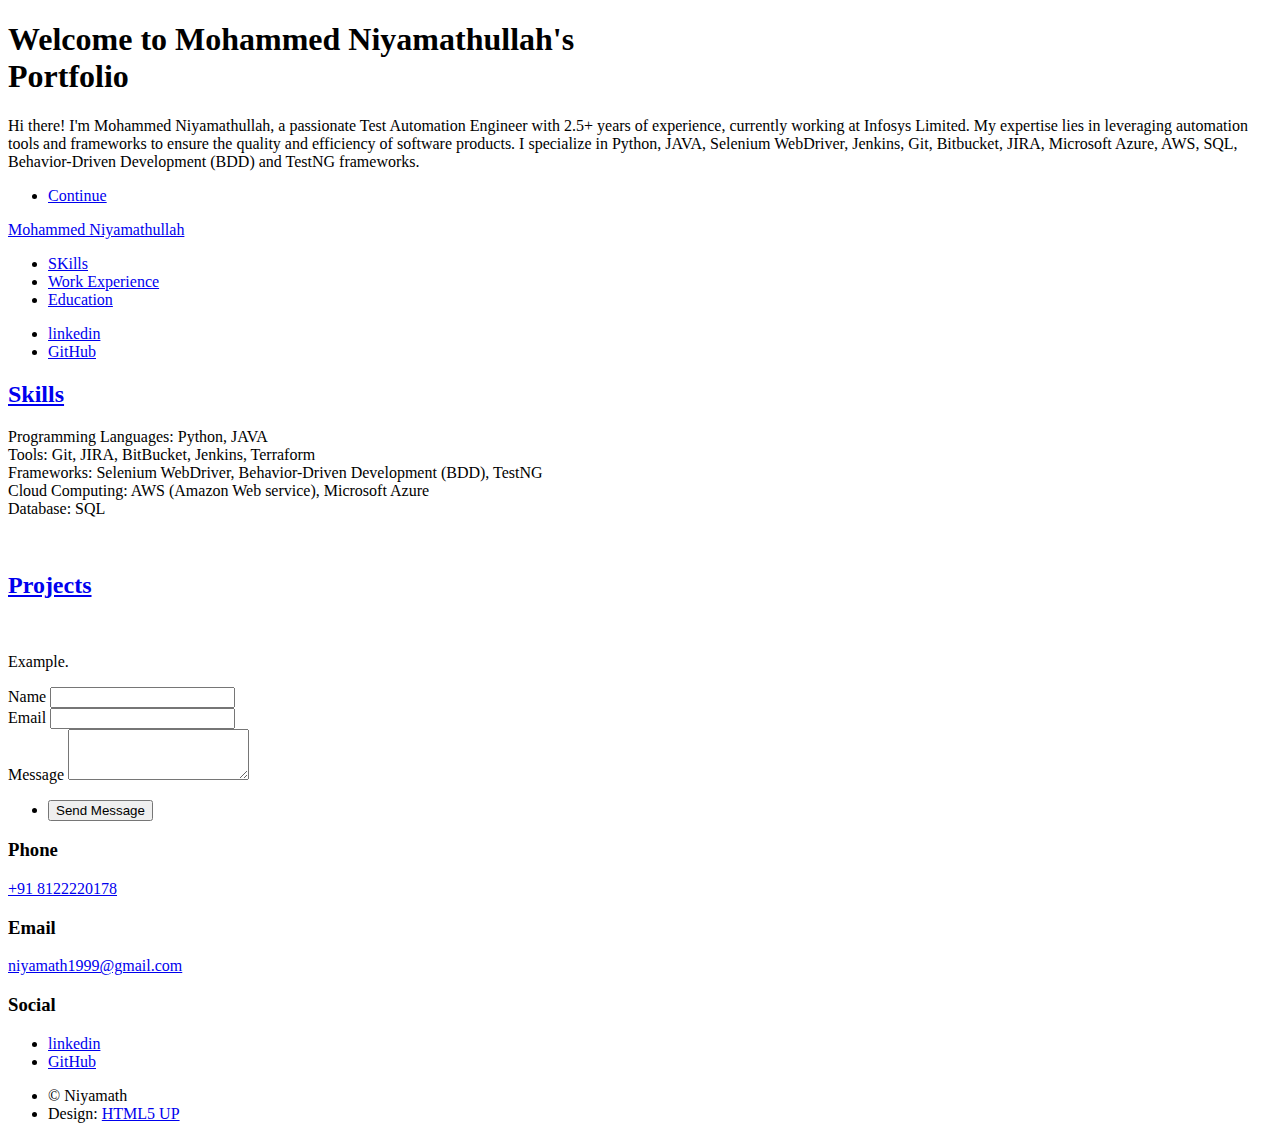
==== index.html @ 997714ae "Add files via upload" ====
<!DOCTYPE HTML>
<!--
	Massively by HTML5 UP
	html5up.net | @ajlkn
	Free for personal and commercial use under the CCA 3.0 license (html5up.net/license)
-->
<html>
	<head>
		<title>Mohammed Niyamathullah PortfolioP</title>
		<meta charset="utf-8" />
		<meta name="viewport" content="width=device-width, initial-scale=1, user-scalable=no" />
		<link rel="stylesheet" href="assets/css/main.css" />
		<noscript><link rel="stylesheet" href="assets/css/noscript.css" /></noscript>
	</head>
	<body class="is-preload">

		<!-- Wrapper -->
			<div id="wrapper" class="fade-in">

				<!-- Intro -->
					<div id="intro">
						<h1>Welcome to Mohammed Niyamathullah's<br />
						Portfolio</h1>
						<p>Hi there! I'm Mohammed Niyamathullah, a passionate Test Automation Engineer with 2.5+ years of experience, currently working at Infosys Limited. My expertise lies in leveraging automation tools and frameworks to ensure the quality and efficiency of software products. I specialize in Python, JAVA, Selenium WebDriver, Jenkins, Git, Bitbucket, JIRA, Microsoft Azure, AWS, SQL, Behavior-Driven Development (BDD) and TestNG frameworks.</p>
						<ul class="actions">
							<li><a href="#header" class="button icon solid solo fa-arrow-down scrolly">Continue</a></li>
						</ul>
					</div>

				<!-- Header -->
					<header id="header">
						<a href="index.html" class="logo">Mohammed Niyamathullah</a>
					</header>

				<!-- Nav -->
					<nav id="nav">
						<ul class="links">
							<li class="active"><a href="index.html">SKills</a></li>
							<li><a href="generic.html">Work Experience</a></li>
							<li><a href="elements.html">Education</a></li>
						</ul>
						<ul class="icons alt">
							<li><a href="https://www.linkedin.com/in/mohammedniyamath/" class="icon brands alt fab fa-linkedin"><span class="label">linkedin</span></a></li>
							<li><a href="https://github.com/Niyamath07" class="icon brands alt fa-github"><span class="label">GitHub</span></a></li>
						</ul>
					</nav>

				<!-- Main -->
					<div id="main">

						<!-- Featured Post -->
							<article class="post featured">
								<header class="major">
									<span class="date"></span>
									<h2><a href="#">Skills<br />
									</a></h2>
									<p>Programming Languages: Python, JAVA<br />
										Tools: Git, JIRA, BitBucket, Jenkins, Terraform<br />
										Frameworks:  Selenium WebDriver, Behavior-Driven Development (BDD), TestNG<br />
										Cloud Computing: AWS (Amazon Web service), Microsoft Azure<br />
										Database: SQL<br />
										
									</p>

								</header>
								<a href="#" class="image main"><img src="images/Skills.jpeg" alt="" /></a>
								
							</article>

						<!-- Posts -->
							<article class="posts">
								<article>
									<header>
										<h2><a href="#">Projects<br />
										</a></h2>
									</header>
									<a href="#" class="image fit"><img src="images/pic02.jpg" alt="" /></a>
									<p>Example.</p>
									
								</article>
								
									
								
							

							

					
					</div>

				<!-- Footer -->
					<footer id="footer">
						<section>
							<form method="post" action="https://formspree.io/f/xnnadpwe">
								<div class="fields">
									<div class="field">
										<label for="name">Name</label>
										<input type="text" name="name" id="name" required />
									</div>
									<div class="field">
										<label for="email">Email</label>
										<input type="email" name="email" id="email" required />
									</div>
									<div class="field">
										<label for="message">Message</label>
										<textarea name="message" id="message" rows="3" required></textarea>
									</div>
								</div>
								<ul class="actions">
									<li><input type="submit" value="Send Message" /></li>
								</ul>
							</form>
							
						</section>
						<section class="split contact">
							
							<section>
								<h3>Phone</h3>
								<p><a href="tel:+918122220178" class="phone-number">+91 8122220178</a></p>
							</section>
							<section>
								<h3>Email</h3>
								<p><a href="mailto:niyamath1999@gmail.com" class="email-link">niyamath1999@gmail.com</a></p>
							</section>
							<section>
								<h3>Social</h3>
								<ul class="icons alt">
									<li><a href="https://www.linkedin.com/in/mohammedniyamath/" class="icon brands alt fab fa-linkedin"><span class="label">linkedin</span></a></li>
									<li><a href="https://github.com/Niyamath07" class="icon brands alt fa-github"><span class="label">GitHub</span></a></li>
								</ul>
							</section>
						</section>
					</footer>

				<!-- Copyright -->
					<div id="copyright">
						<ul><li>&copy; Niyamath</li><li>Design: <a href="https://html5up.net">HTML5 UP</a></li></ul>
					</div>

			</div>

		<!-- Scripts -->
			<script src="assets/js/jquery.min.js"></script>
			<script src="assets/js/jquery.scrollex.min.js"></script>
			<script src="assets/js/jquery.scrolly.min.js"></script>
			<script src="assets/js/browser.min.js"></script>
			<script src="assets/js/breakpoints.min.js"></script>
			<script src="assets/js/util.js"></script>
			<script src="assets/js/main.js"></script>

	</body>
</html>
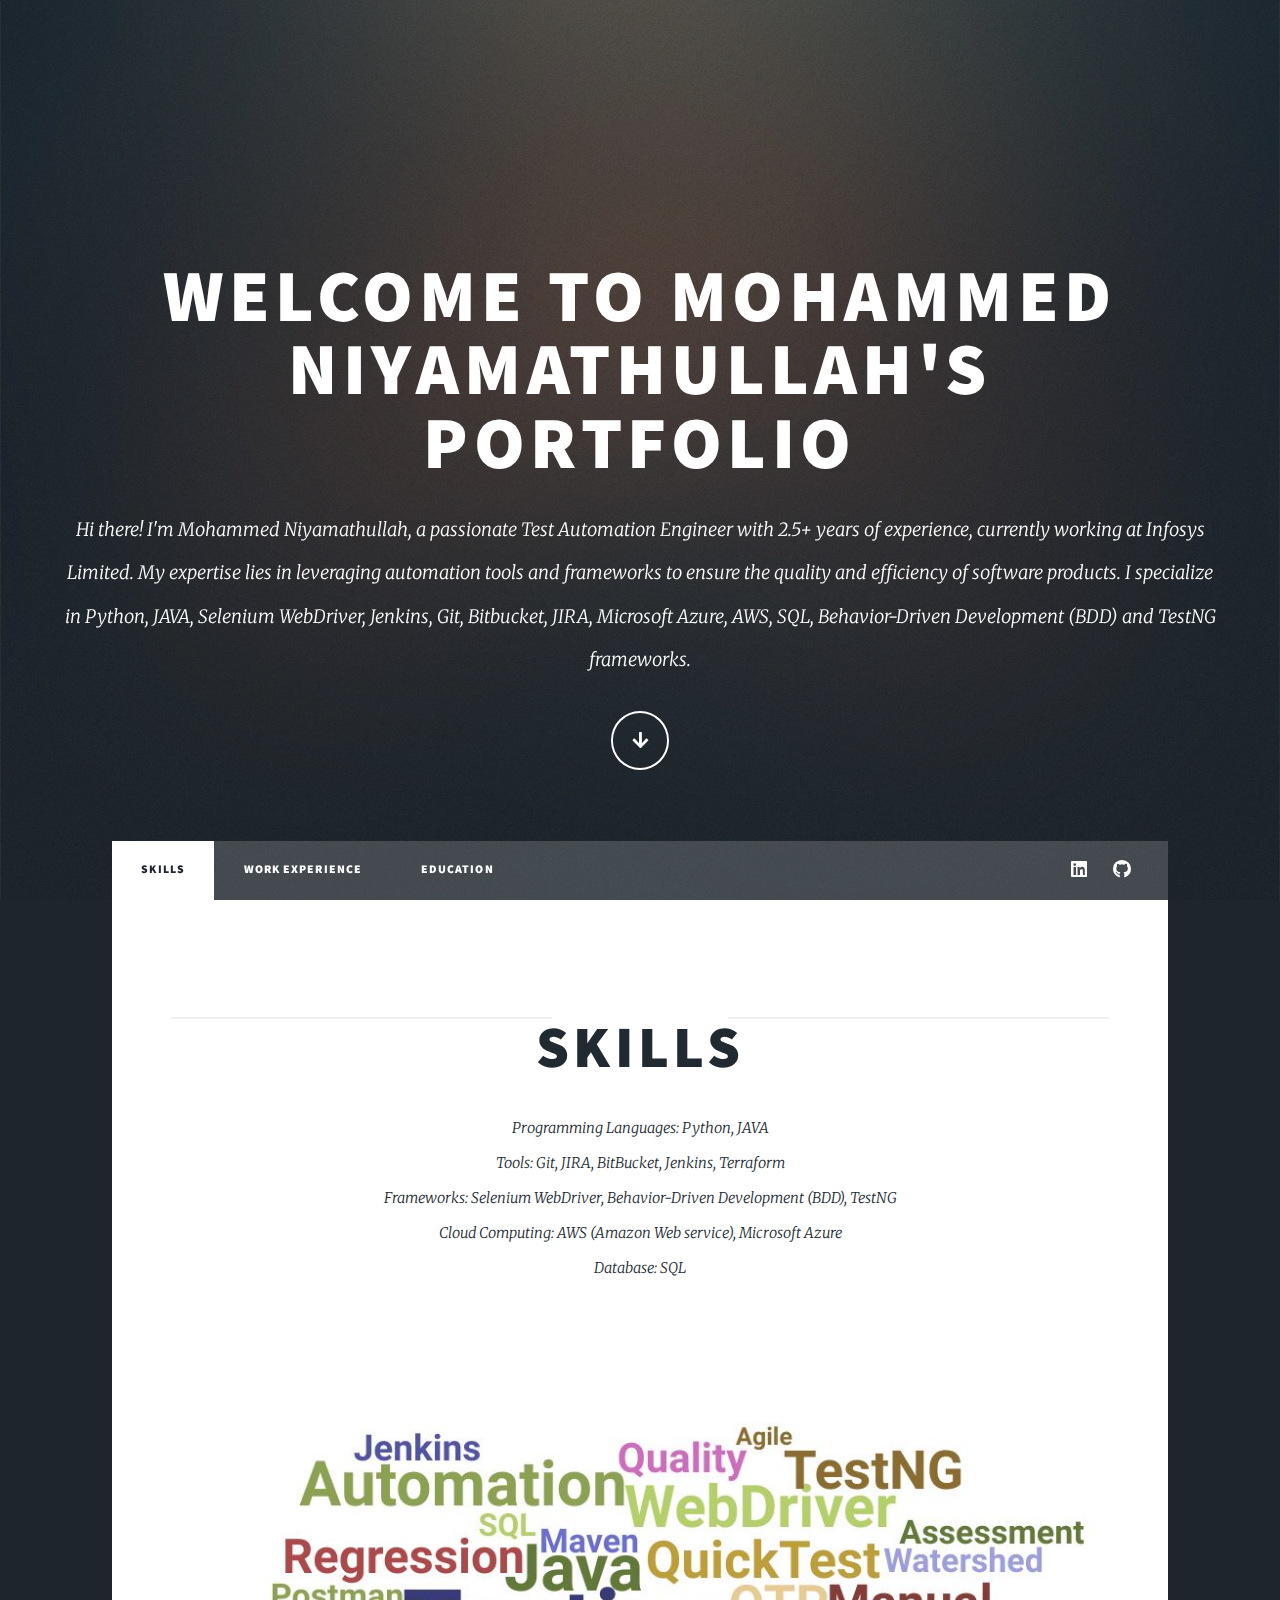
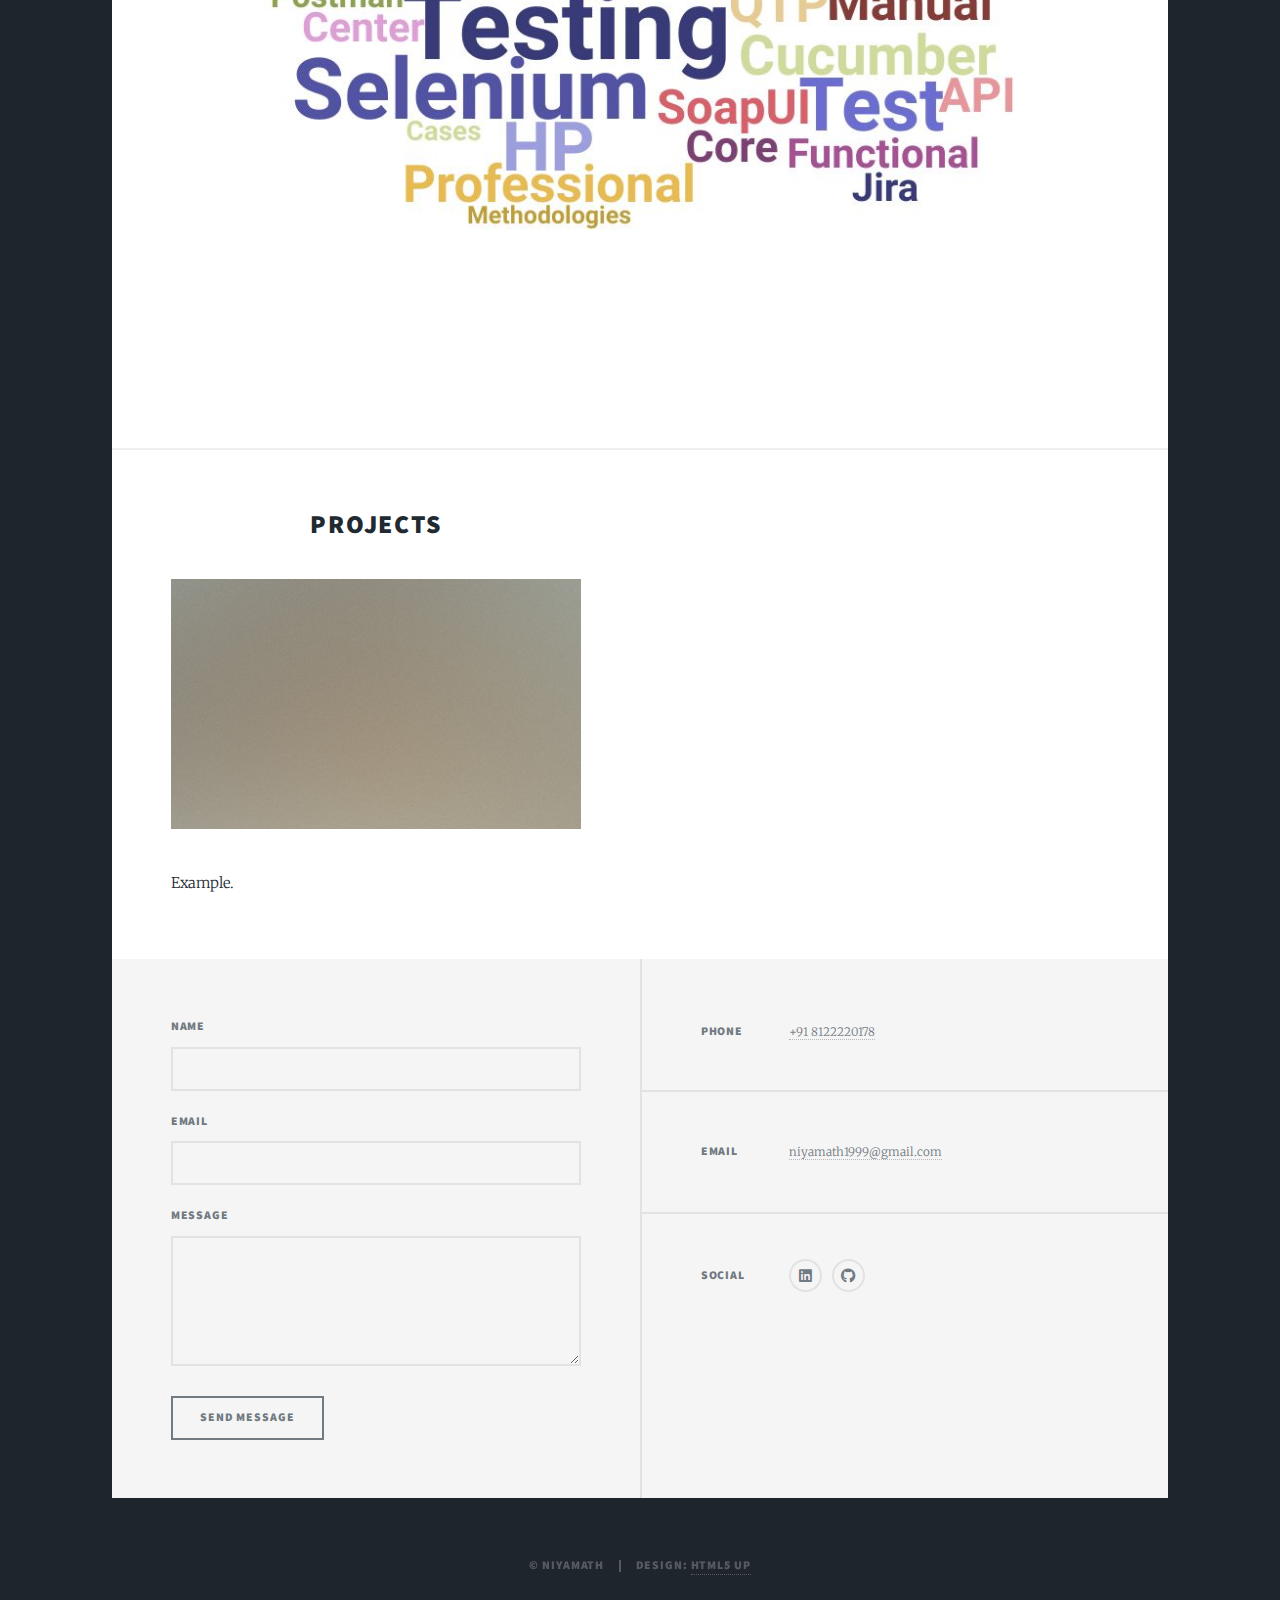
==== commit fd2af150: "Initial commit" ====
--- a/index.html
+++ b/index.html
@@ -1,152 +1,152 @@
-<!DOCTYPE HTML>
-<!--
-	Massively by HTML5 UP
-	html5up.net | @ajlkn
-	Free for personal and commercial use under the CCA 3.0 license (html5up.net/license)
--->
-<html>
-	<head>
-		<title>Mohammed Niyamathullah PortfolioP</title>
-		<meta charset="utf-8" />
-		<meta name="viewport" content="width=device-width, initial-scale=1, user-scalable=no" />
-		<link rel="stylesheet" href="assets/css/main.css" />
-		<noscript><link rel="stylesheet" href="assets/css/noscript.css" /></noscript>
-	</head>
-	<body class="is-preload">
-
-		<!-- Wrapper -->
-			<div id="wrapper" class="fade-in">
-
-				<!-- Intro -->
-					<div id="intro">
-						<h1>Welcome to Mohammed Niyamathullah's<br />
-						Portfolio</h1>
-						<p>Hi there! I'm Mohammed Niyamathullah, a passionate Test Automation Engineer with 2.5+ years of experience, currently working at Infosys Limited. My expertise lies in leveraging automation tools and frameworks to ensure the quality and efficiency of software products. I specialize in Python, JAVA, Selenium WebDriver, Jenkins, Git, Bitbucket, JIRA, Microsoft Azure, AWS, SQL, Behavior-Driven Development (BDD) and TestNG frameworks.</p>
-						<ul class="actions">
-							<li><a href="#header" class="button icon solid solo fa-arrow-down scrolly">Continue</a></li>
-						</ul>
-					</div>
-
-				<!-- Header -->
-					<header id="header">
-						<a href="index.html" class="logo">Mohammed Niyamathullah</a>
-					</header>
-
-				<!-- Nav -->
-					<nav id="nav">
-						<ul class="links">
-							<li class="active"><a href="index.html">SKills</a></li>
-							<li><a href="generic.html">Work Experience</a></li>
-							<li><a href="elements.html">Education</a></li>
-						</ul>
-						<ul class="icons alt">
-							<li><a href="https://www.linkedin.com/in/mohammedniyamath/" class="icon brands alt fab fa-linkedin"><span class="label">linkedin</span></a></li>
-							<li><a href="https://github.com/Niyamath07" class="icon brands alt fa-github"><span class="label">GitHub</span></a></li>
-						</ul>
-					</nav>
-
-				<!-- Main -->
-					<div id="main">
-
-						<!-- Featured Post -->
-							<article class="post featured">
-								<header class="major">
-									<span class="date"></span>
-									<h2><a href="#">Skills<br />
-									</a></h2>
-									<p>Programming Languages: Python, JAVA<br />
-										Tools: Git, JIRA, BitBucket, Jenkins, Terraform<br />
-										Frameworks:  Selenium WebDriver, Behavior-Driven Development (BDD), TestNG<br />
-										Cloud Computing: AWS (Amazon Web service), Microsoft Azure<br />
-										Database: SQL<br />
-										
-									</p>
-
-								</header>
-								<a href="#" class="image main"><img src="images/Skills.jpeg" alt="" /></a>
-								
-							</article>
-
-						<!-- Posts -->
-							<article class="posts">
-								<article>
-									<header>
-										<h2><a href="#">Projects<br />
-										</a></h2>
-									</header>
-									<a href="#" class="image fit"><img src="images/pic02.jpg" alt="" /></a>
-									<p>Example.</p>
-									
-								</article>
-								
-									
-								
-							
-
-							
-
-					
-					</div>
-
-				<!-- Footer -->
-					<footer id="footer">
-						<section>
-							<form method="post" action="https://formspree.io/f/xnnadpwe">
-								<div class="fields">
-									<div class="field">
-										<label for="name">Name</label>
-										<input type="text" name="name" id="name" required />
-									</div>
-									<div class="field">
-										<label for="email">Email</label>
-										<input type="email" name="email" id="email" required />
-									</div>
-									<div class="field">
-										<label for="message">Message</label>
-										<textarea name="message" id="message" rows="3" required></textarea>
-									</div>
-								</div>
-								<ul class="actions">
-									<li><input type="submit" value="Send Message" /></li>
-								</ul>
-							</form>
-							
-						</section>
-						<section class="split contact">
-							
-							<section>
-								<h3>Phone</h3>
-								<p><a href="tel:+918122220178" class="phone-number">+91 8122220178</a></p>
-							</section>
-							<section>
-								<h3>Email</h3>
-								<p><a href="mailto:niyamath1999@gmail.com" class="email-link">niyamath1999@gmail.com</a></p>
-							</section>
-							<section>
-								<h3>Social</h3>
-								<ul class="icons alt">
-									<li><a href="https://www.linkedin.com/in/mohammedniyamath/" class="icon brands alt fab fa-linkedin"><span class="label">linkedin</span></a></li>
-									<li><a href="https://github.com/Niyamath07" class="icon brands alt fa-github"><span class="label">GitHub</span></a></li>
-								</ul>
-							</section>
-						</section>
-					</footer>
-
-				<!-- Copyright -->
-					<div id="copyright">
-						<ul><li>&copy; Niyamath</li><li>Design: <a href="https://html5up.net">HTML5 UP</a></li></ul>
-					</div>
-
-			</div>
-
-		<!-- Scripts -->
-			<script src="assets/js/jquery.min.js"></script>
-			<script src="assets/js/jquery.scrollex.min.js"></script>
-			<script src="assets/js/jquery.scrolly.min.js"></script>
-			<script src="assets/js/browser.min.js"></script>
-			<script src="assets/js/breakpoints.min.js"></script>
-			<script src="assets/js/util.js"></script>
-			<script src="assets/js/main.js"></script>
-
-	</body>
+<!DOCTYPE HTML>
+<!--
+	Massively by HTML5 UP
+	html5up.net | @ajlkn
+	Free for personal and commercial use under the CCA 3.0 license (html5up.net/license)
+-->
+<html>
+	<head>
+		<title>Mohammed Niyamathullah PortfolioP</title>
+		<meta charset="utf-8" />
+		<meta name="viewport" content="width=device-width, initial-scale=1, user-scalable=no" />
+		<link rel="stylesheet" href="assets/css/main.css" />
+		<noscript><link rel="stylesheet" href="assets/css/noscript.css" /></noscript>
+	</head>
+	<body class="is-preload">
+
+		<!-- Wrapper -->
+			<div id="wrapper" class="fade-in">
+
+				<!-- Intro -->
+					<div id="intro">
+						<h1>Welcome to Mohammed Niyamathullah's<br />
+						Portfolio</h1>
+						<p>Hi there! I'm Mohammed Niyamathullah, a passionate Test Automation Engineer with 2.5+ years of experience, currently working at Infosys Limited. My expertise lies in leveraging automation tools and frameworks to ensure the quality and efficiency of software products. I specialize in Python, JAVA, Selenium WebDriver, Jenkins, Git, Bitbucket, JIRA, Microsoft Azure, AWS, SQL, Behavior-Driven Development (BDD) and TestNG frameworks.</p>
+						<ul class="actions">
+							<li><a href="#header" class="button icon solid solo fa-arrow-down scrolly">Continue</a></li>
+						</ul>
+					</div>
+
+				<!-- Header -->
+					<header id="header">
+						<a href="index.html" class="logo">Mohammed Niyamathullah</a>
+					</header>
+
+				<!-- Nav -->
+					<nav id="nav">
+						<ul class="links">
+							<li class="active"><a href="index.html">SKills</a></li>
+							<li><a href="generic.html">Work Experience</a></li>
+							<li><a href="elements.html">Education</a></li>
+						</ul>
+						<ul class="icons alt">
+							<li><a href="https://www.linkedin.com/in/mohammedniyamath/" class="icon brands alt fab fa-linkedin"><span class="label">linkedin</span></a></li>
+							<li><a href="https://github.com/Niyamath07" class="icon brands alt fa-github"><span class="label">GitHub</span></a></li>
+						</ul>
+					</nav>
+
+				<!-- Main -->
+					<div id="main">
+
+						<!-- Featured Post -->
+							<article class="post featured">
+								<header class="major">
+									<span class="date"></span>
+									<h2><a href="#">Skills<br />
+									</a></h2>
+									<p>Programming Languages: Python, JAVA<br />
+										Tools: Git, JIRA, BitBucket, Jenkins, Terraform<br />
+										Frameworks:  Selenium WebDriver, Behavior-Driven Development (BDD), TestNG<br />
+										Cloud Computing: AWS (Amazon Web service), Microsoft Azure<br />
+										Database: SQL<br />
+										
+									</p>
+
+								</header>
+								<a href="#" class="image main"><img src="images/Skills.jpeg" alt="" /></a>
+								
+							</article>
+
+						<!-- Posts -->
+							<article class="posts">
+								<article>
+									<header>
+										<h2><a href="#">Projects<br />
+										</a></h2>
+									</header>
+									<a href="#" class="image fit"><img src="images/pic02.jpg" alt="" /></a>
+									<p>Example.</p>
+									
+								</article>
+								
+									
+								
+							
+
+							
+
+					
+					</div>
+
+				<!-- Footer -->
+					<footer id="footer">
+						<section>
+							<form method="post" action="https://formspree.io/f/xnnadpwe">
+								<div class="fields">
+									<div class="field">
+										<label for="name">Name</label>
+										<input type="text" name="name" id="name" required />
+									</div>
+									<div class="field">
+										<label for="email">Email</label>
+										<input type="email" name="email" id="email" required />
+									</div>
+									<div class="field">
+										<label for="message">Message</label>
+										<textarea name="message" id="message" rows="3" required></textarea>
+									</div>
+								</div>
+								<ul class="actions">
+									<li><input type="submit" value="Send Message" /></li>
+								</ul>
+							</form>
+							
+						</section>
+						<section class="split contact">
+							
+							<section>
+								<h3>Phone</h3>
+								<p><a href="tel:+918122220178" class="phone-number">+91 8122220178</a></p>
+							</section>
+							<section>
+								<h3>Email</h3>
+								<p><a href="mailto:niyamath1999@gmail.com" class="email-link">niyamath1999@gmail.com</a></p>
+							</section>
+							<section>
+								<h3>Social</h3>
+								<ul class="icons alt">
+									<li><a href="https://www.linkedin.com/in/mohammedniyamath/" class="icon brands alt fab fa-linkedin"><span class="label">linkedin</span></a></li>
+									<li><a href="https://github.com/Niyamath07" class="icon brands alt fa-github"><span class="label">GitHub</span></a></li>
+								</ul>
+							</section>
+						</section>
+					</footer>
+
+				<!-- Copyright -->
+					<div id="copyright">
+						<ul><li>&copy; Niyamath</li><li>Design: <a href="https://html5up.net">HTML5 UP</a></li></ul>
+					</div>
+
+			</div>
+
+		<!-- Scripts -->
+			<script src="assets/js/jquery.min.js"></script>
+			<script src="assets/js/jquery.scrollex.min.js"></script>
+			<script src="assets/js/jquery.scrolly.min.js"></script>
+			<script src="assets/js/browser.min.js"></script>
+			<script src="assets/js/breakpoints.min.js"></script>
+			<script src="assets/js/util.js"></script>
+			<script src="assets/js/main.js"></script>
+
+	</body>
 </html>--- a/assets/css/main.css
+++ b/assets/css/main.css
@@ -0,0 +1,4689 @@
+@import url(fontawesome-all.min.css);
+@import url("https://fonts.googleapis.com/css?family=Merriweather:300,700,300italic,700italic|Source+Sans+Pro:900");
+
+/*
+	Massively by HTML5 UP
+	html5up.net | @ajlkn
+	Free for personal and commercial use under the CCA 3.0 license (html5up.net/license)
+*/
+
+html, body, div, span, applet, object,
+iframe, h1, h2, h3, h4, h5, h6, p, blockquote,
+pre, a, abbr, acronym, address, big, cite,
+code, del, dfn, em, img, ins, kbd, q, s, samp,
+small, strike, strong, sub, sup, tt, var, b,
+u, i, center, dl, dt, dd, ol, ul, li, fieldset,
+form, label, legend, table, caption, tbody,
+tfoot, thead, tr, th, td, article, aside,
+canvas, details, embed, figure, figcaption,
+footer, header, hgroup, menu, nav, output, ruby,
+section, summary, time, mark, audio, video {
+	margin: 0;
+	padding: 0;
+	border: 0;
+	font-size: 100%;
+	font: inherit;
+	vertical-align: baseline;}
+
+article, aside, details, figcaption, figure,
+footer, header, hgroup, menu, nav, section {
+	display: block;}
+
+body {
+	line-height: 1;
+}
+
+ol, ul {
+	list-style: none;
+}
+
+blockquote, q {
+	quotes: none;
+}
+
+	blockquote:before, blockquote:after, q:before, q:after {
+		content: '';
+		content: none;
+	}
+
+table {
+	border-collapse: collapse;
+	border-spacing: 0;
+}
+
+body {
+	-webkit-text-size-adjust: none;
+}
+
+mark {
+	background-color: transparent;
+	color: inherit;
+}
+
+input::-moz-focus-inner {
+	border: 0;
+	padding: 0;
+}
+
+input, select, textarea {
+	-moz-appearance: none;
+	-webkit-appearance: none;
+	-ms-appearance: none;
+	appearance: none;
+}
+
+/* Basic */
+
+	@-ms-viewport {
+		width: device-width;
+	}
+
+	body {
+		-ms-overflow-style: scrollbar;
+	}
+
+	@media screen and (max-width: 480px) {
+
+		html, body {
+			min-width: 320px;
+		}
+
+	}
+
+	html {
+		box-sizing: border-box;
+	}
+
+	*, *:before, *:after {
+		box-sizing: inherit;
+	}
+
+	body {
+		background-color: #1e252d;
+	}
+
+		body.is-preload *, body.is-preload *:before, body.is-preload *:after {
+			-moz-animation: none !important;
+			-webkit-animation: none !important;
+			-ms-animation: none !important;
+			animation: none !important;
+			-moz-transition: none !important;
+			-webkit-transition: none !important;
+			-ms-transition: none !important;
+			transition: none !important;
+		}
+
+/* Type */
+
+	html {
+		font-size: 16pt;
+	}
+
+		@media screen and (max-width: 1680px) {
+
+			html {
+				font-size: 12pt;
+			}
+
+		}
+
+		@media screen and (max-width: 1280px) {
+
+			html {
+				font-size: 11pt;
+			}
+
+		}
+
+		@media screen and (max-width: 360px) {
+
+			html {
+				font-size: 10pt;
+			}
+
+		}
+
+	body {
+		color: #212931;
+	}
+
+	body, input, select, textarea {
+		font-family: "Merriweather", Georgia, serif;
+		font-weight: 300;
+		font-size: 1rem;
+		line-height: 2.375;
+	}
+
+	a {
+		-moz-transition: color 0.2s ease-in-out, background-color 0.2s ease-in-out, border-color 0.2s ease-in-out, box-shadow 0.2s ease-in-out;
+		-webkit-transition: color 0.2s ease-in-out, background-color 0.2s ease-in-out, border-color 0.2s ease-in-out, box-shadow 0.2s ease-in-out;
+		-ms-transition: color 0.2s ease-in-out, background-color 0.2s ease-in-out, border-color 0.2s ease-in-out, box-shadow 0.2s ease-in-out;
+		transition: color 0.2s ease-in-out, background-color 0.2s ease-in-out, border-color 0.2s ease-in-out, box-shadow 0.2s ease-in-out;
+		border-bottom: dotted 1px;
+		text-decoration: none;
+	}
+
+		a:hover {
+			border-bottom-color: transparent;
+		}
+
+	strong, b {
+		font-weight: 600;
+	}
+
+	em, i {
+		font-style: italic;
+	}
+
+	p {
+		text-align: justify;
+		margin: 0 0 2rem 0;
+	}
+
+	h1, h2, h3, h4, h5, h6 {
+		font-family: "Source Sans Pro", Helvetica, sans-serif;
+		font-weight: 900;
+		line-height: 1.5;
+		letter-spacing: 0.075em;
+		text-transform: uppercase;
+		margin: 0 0 1rem 0;
+	}
+
+		h1 a, h2 a, h3 a, h4 a, h5 a, h6 a {
+			border-bottom: 0;
+			color: inherit;
+			text-decoration: none;
+		}
+
+	h1 {
+		font-size: 4rem;
+		line-height: 1.1;
+		margin: 0 0 2rem 0;
+	}
+
+	h2 {
+		font-size: 1.75rem;
+		line-height: 1.3;
+		margin: 0 0 1.5rem 0;
+	}
+
+	h3 {
+		font-size: 1.25rem;
+		margin: 0 0 1.5rem 0;
+	}
+
+	h4 {
+		font-size: 1rem;
+	}
+
+	h5 {
+		font-size: 0.9rem;
+	}
+
+	h6 {
+		font-size: 0.8rem;
+	}
+
+	sub {
+		font-size: 0.8rem;
+		position: relative;
+		top: 0.5rem;
+	}
+
+	sup {
+		font-size: 0.8rem;
+		position: relative;
+		top: -0.5rem;
+	}
+
+	blockquote {
+		border-left: solid 4px;
+		font-style: italic;
+		margin: 0 0 2rem 0;
+		padding: 0.5rem 0 0.5rem 2rem;
+	}
+
+	code {
+		border: solid 2px;
+		font-family: "Courier New", monospace;
+		font-size: 0.9rem;
+		margin: 0 0.25rem;
+		padding: 0.25rem 0.65rem;
+	}
+
+	pre {
+		-webkit-overflow-scrolling: touch;
+		font-family: "Courier New", monospace;
+		font-size: 0.9rem;
+		margin: 0 0 2rem 0;
+	}
+
+		pre code {
+			display: block;
+			line-height: 1.75;
+			padding: 1rem 1.5rem;
+			overflow-x: auto;
+		}
+
+	hr {
+		border: 0;
+		border-bottom: solid 2px;
+		margin: 3rem 0;
+	}
+
+		hr.major {
+			margin: 5rem 0;
+		}
+
+	.align-left {
+		text-align: left;
+	}
+
+	.align-center {
+		text-align: center;
+	}
+
+	.align-right {
+		text-align: right;
+	}
+
+	input, select, textarea {
+		color: #212931;
+	}
+
+	a {
+		color: #212931;
+		border-bottom-color: rgba(33, 41, 49, 0.5);
+	}
+
+		a:hover {
+			border-bottom-color: transparent;
+			color: #18bfef !important;
+		}
+
+	strong, b {
+		color: #212931;
+	}
+
+	h1, h2, h3, h4, h5, h6 {
+		color: #212931;
+	}
+
+	blockquote {
+		border-left-color: #eeeeee;
+	}
+
+	code {
+		background: rgba(220, 220, 220, 0.25);
+		border-color: #eeeeee;
+	}
+
+	hr {
+		border-bottom-color: #eeeeee;
+	}
+
+/* Row */
+
+	.row {
+		display: flex;
+		flex-wrap: wrap;
+		box-sizing: border-box;
+		align-items: stretch;
+	}
+
+		.row > * {
+			box-sizing: border-box;
+		}
+
+		.row.gtr-uniform > * > :last-child {
+			margin-bottom: 0;
+		}
+
+		.row.aln-left {
+			justify-content: flex-start;
+		}
+
+		.row.aln-center {
+			justify-content: center;
+		}
+
+		.row.aln-right {
+			justify-content: flex-end;
+		}
+
+		.row.aln-top {
+			align-items: flex-start;
+		}
+
+		.row.aln-middle {
+			align-items: center;
+		}
+
+		.row.aln-bottom {
+			align-items: flex-end;
+		}
+
+		.row > .imp {
+			order: -1;
+		}
+
+		.row > .col-1 {
+			width: 8.33333%;
+		}
+
+		.row > .off-1 {
+			margin-left: 8.33333%;
+		}
+
+		.row > .col-2 {
+			width: 16.66667%;
+		}
+
+		.row > .off-2 {
+			margin-left: 16.66667%;
+		}
+
+		.row > .col-3 {
+			width: 25%;
+		}
+
+		.row > .off-3 {
+			margin-left: 25%;
+		}
+
+		.row > .col-4 {
+			width: 33.33333%;
+		}
+
+		.row > .off-4 {
+			margin-left: 33.33333%;
+		}
+
+		.row > .col-5 {
+			width: 41.66667%;
+		}
+
+		.row > .off-5 {
+			margin-left: 41.66667%;
+		}
+
+		.row > .col-6 {
+			width: 50%;
+		}
+
+		.row > .off-6 {
+			margin-left: 50%;
+		}
+
+		.row > .col-7 {
+			width: 58.33333%;
+		}
+
+		.row > .off-7 {
+			margin-left: 58.33333%;
+		}
+
+		.row > .col-8 {
+			width: 66.66667%;
+		}
+
+		.row > .off-8 {
+			margin-left: 66.66667%;
+		}
+
+		.row > .col-9 {
+			width: 75%;
+		}
+
+		.row > .off-9 {
+			margin-left: 75%;
+		}
+
+		.row > .col-10 {
+			width: 83.33333%;
+		}
+
+		.row > .off-10 {
+			margin-left: 83.33333%;
+		}
+
+		.row > .col-11 {
+			width: 91.66667%;
+		}
+
+		.row > .off-11 {
+			margin-left: 91.66667%;
+		}
+
+		.row > .col-12 {
+			width: 100%;
+		}
+
+		.row > .off-12 {
+			margin-left: 100%;
+		}
+
+		.row.gtr-0 {
+			margin-top: 0;
+			margin-left: 0rem;
+		}
+
+			.row.gtr-0 > * {
+				padding: 0 0 0 0rem;
+			}
+
+			.row.gtr-0.gtr-uniform {
+				margin-top: 0rem;
+			}
+
+				.row.gtr-0.gtr-uniform > * {
+					padding-top: 0rem;
+				}
+
+		.row.gtr-25 {
+			margin-top: 0;
+			margin-left: -0.375rem;
+		}
+
+			.row.gtr-25 > * {
+				padding: 0 0 0 0.375rem;
+			}
+
+			.row.gtr-25.gtr-uniform {
+				margin-top: -0.375rem;
+			}
+
+				.row.gtr-25.gtr-uniform > * {
+					padding-top: 0.375rem;
+				}
+
+		.row.gtr-50 {
+			margin-top: 0;
+			margin-left: -0.75rem;
+		}
+
+			.row.gtr-50 > * {
+				padding: 0 0 0 0.75rem;
+			}
+
+			.row.gtr-50.gtr-uniform {
+				margin-top: -0.75rem;
+			}
+
+				.row.gtr-50.gtr-uniform > * {
+					padding-top: 0.75rem;
+				}
+
+		.row {
+			margin-top: 0;
+			margin-left: -1.5rem;
+		}
+
+			.row > * {
+				padding: 0 0 0 1.5rem;
+			}
+
+			.row.gtr-uniform {
+				margin-top: -1.5rem;
+			}
+
+				.row.gtr-uniform > * {
+					padding-top: 1.5rem;
+				}
+
+		.row.gtr-150 {
+			margin-top: 0;
+			margin-left: -2.25rem;
+		}
+
+			.row.gtr-150 > * {
+				padding: 0 0 0 2.25rem;
+			}
+
+			.row.gtr-150.gtr-uniform {
+				margin-top: -2.25rem;
+			}
+
+				.row.gtr-150.gtr-uniform > * {
+					padding-top: 2.25rem;
+				}
+
+		.row.gtr-200 {
+			margin-top: 0;
+			margin-left: -3rem;
+		}
+
+			.row.gtr-200 > * {
+				padding: 0 0 0 3rem;
+			}
+
+			.row.gtr-200.gtr-uniform {
+				margin-top: -3rem;
+			}
+
+				.row.gtr-200.gtr-uniform > * {
+					padding-top: 3rem;
+				}
+
+		@media screen and (max-width: 1680px) {
+
+			.row {
+				display: flex;
+				flex-wrap: wrap;
+				box-sizing: border-box;
+				align-items: stretch;
+			}
+
+				.row > * {
+					box-sizing: border-box;
+				}
+
+				.row.gtr-uniform > * > :last-child {
+					margin-bottom: 0;
+				}
+
+				.row.aln-left {
+					justify-content: flex-start;
+				}
+
+				.row.aln-center {
+					justify-content: center;
+				}
+
+				.row.aln-right {
+					justify-content: flex-end;
+				}
+
+				.row.aln-top {
+					align-items: flex-start;
+				}
+
+				.row.aln-middle {
+					align-items: center;
+				}
+
+				.row.aln-bottom {
+					align-items: flex-end;
+				}
+
+				.row > .imp-xlarge {
+					order: -1;
+				}
+
+				.row > .col-1-xlarge {
+					width: 8.33333%;
+				}
+
+				.row > .off-1-xlarge {
+					margin-left: 8.33333%;
+				}
+
+				.row > .col-2-xlarge {
+					width: 16.66667%;
+				}
+
+				.row > .off-2-xlarge {
+					margin-left: 16.66667%;
+				}
+
+				.row > .col-3-xlarge {
+					width: 25%;
+				}
+
+				.row > .off-3-xlarge {
+					margin-left: 25%;
+				}
+
+				.row > .col-4-xlarge {
+					width: 33.33333%;
+				}
+
+				.row > .off-4-xlarge {
+					margin-left: 33.33333%;
+				}
+
+				.row > .col-5-xlarge {
+					width: 41.66667%;
+				}
+
+				.row > .off-5-xlarge {
+					margin-left: 41.66667%;
+				}
+
+				.row > .col-6-xlarge {
+					width: 50%;
+				}
+
+				.row > .off-6-xlarge {
+					margin-left: 50%;
+				}
+
+				.row > .col-7-xlarge {
+					width: 58.33333%;
+				}
+
+				.row > .off-7-xlarge {
+					margin-left: 58.33333%;
+				}
+
+				.row > .col-8-xlarge {
+					width: 66.66667%;
+				}
+
+				.row > .off-8-xlarge {
+					margin-left: 66.66667%;
+				}
+
+				.row > .col-9-xlarge {
+					width: 75%;
+				}
+
+				.row > .off-9-xlarge {
+					margin-left: 75%;
+				}
+
+				.row > .col-10-xlarge {
+					width: 83.33333%;
+				}
+
+				.row > .off-10-xlarge {
+					margin-left: 83.33333%;
+				}
+
+				.row > .col-11-xlarge {
+					width: 91.66667%;
+				}
+
+				.row > .off-11-xlarge {
+					margin-left: 91.66667%;
+				}
+
+				.row > .col-12-xlarge {
+					width: 100%;
+				}
+
+				.row > .off-12-xlarge {
+					margin-left: 100%;
+				}
+
+				.row.gtr-0 {
+					margin-top: 0;
+					margin-left: 0rem;
+				}
+
+					.row.gtr-0 > * {
+						padding: 0 0 0 0rem;
+					}
+
+					.row.gtr-0.gtr-uniform {
+						margin-top: 0rem;
+					}
+
+						.row.gtr-0.gtr-uniform > * {
+							padding-top: 0rem;
+						}
+
+				.row.gtr-25 {
+					margin-top: 0;
+					margin-left: -0.375rem;
+				}
+
+					.row.gtr-25 > * {
+						padding: 0 0 0 0.375rem;
+					}
+
+					.row.gtr-25.gtr-uniform {
+						margin-top: -0.375rem;
+					}
+
+						.row.gtr-25.gtr-uniform > * {
+							padding-top: 0.375rem;
+						}
+
+				.row.gtr-50 {
+					margin-top: 0;
+					margin-left: -0.75rem;
+				}
+
+					.row.gtr-50 > * {
+						padding: 0 0 0 0.75rem;
+					}
+
+					.row.gtr-50.gtr-uniform {
+						margin-top: -0.75rem;
+					}
+
+						.row.gtr-50.gtr-uniform > * {
+							padding-top: 0.75rem;
+						}
+
+				.row {
+					margin-top: 0;
+					margin-left: -1.5rem;
+				}
+
+					.row > * {
+						padding: 0 0 0 1.5rem;
+					}
+
+					.row.gtr-uniform {
+						margin-top: -1.5rem;
+					}
+
+						.row.gtr-uniform > * {
+							padding-top: 1.5rem;
+						}
+
+				.row.gtr-150 {
+					margin-top: 0;
+					margin-left: -2.25rem;
+				}
+
+					.row.gtr-150 > * {
+						padding: 0 0 0 2.25rem;
+					}
+
+					.row.gtr-150.gtr-uniform {
+						margin-top: -2.25rem;
+					}
+
+						.row.gtr-150.gtr-uniform > * {
+							padding-top: 2.25rem;
+						}
+
+				.row.gtr-200 {
+					margin-top: 0;
+					margin-left: -3rem;
+				}
+
+					.row.gtr-200 > * {
+						padding: 0 0 0 3rem;
+					}
+
+					.row.gtr-200.gtr-uniform {
+						margin-top: -3rem;
+					}
+
+						.row.gtr-200.gtr-uniform > * {
+							padding-top: 3rem;
+						}
+
+		}
+
+		@media screen and (max-width: 1280px) {
+
+			.row {
+				display: flex;
+				flex-wrap: wrap;
+				box-sizing: border-box;
+				align-items: stretch;
+			}
+
+				.row > * {
+					box-sizing: border-box;
+				}
+
+				.row.gtr-uniform > * > :last-child {
+					margin-bottom: 0;
+				}
+
+				.row.aln-left {
+					justify-content: flex-start;
+				}
+
+				.row.aln-center {
+					justify-content: center;
+				}
+
+				.row.aln-right {
+					justify-content: flex-end;
+				}
+
+				.row.aln-top {
+					align-items: flex-start;
+				}
+
+				.row.aln-middle {
+					align-items: center;
+				}
+
+				.row.aln-bottom {
+					align-items: flex-end;
+				}
+
+				.row > .imp-large {
+					order: -1;
+				}
+
+				.row > .col-1-large {
+					width: 8.33333%;
+				}
+
+				.row > .off-1-large {
+					margin-left: 8.33333%;
+				}
+
+				.row > .col-2-large {
+					width: 16.66667%;
+				}
+
+				.row > .off-2-large {
+					margin-left: 16.66667%;
+				}
+
+				.row > .col-3-large {
+					width: 25%;
+				}
+
+				.row > .off-3-large {
+					margin-left: 25%;
+				}
+
+				.row > .col-4-large {
+					width: 33.33333%;
+				}
+
+				.row > .off-4-large {
+					margin-left: 33.33333%;
+				}
+
+				.row > .col-5-large {
+					width: 41.66667%;
+				}
+
+				.row > .off-5-large {
+					margin-left: 41.66667%;
+				}
+
+				.row > .col-6-large {
+					width: 50%;
+				}
+
+				.row > .off-6-large {
+					margin-left: 50%;
+				}
+
+				.row > .col-7-large {
+					width: 58.33333%;
+				}
+
+				.row > .off-7-large {
+					margin-left: 58.33333%;
+				}
+
+				.row > .col-8-large {
+					width: 66.66667%;
+				}
+
+				.row > .off-8-large {
+					margin-left: 66.66667%;
+				}
+
+				.row > .col-9-large {
+					width: 75%;
+				}
+
+				.row > .off-9-large {
+					margin-left: 75%;
+				}
+
+				.row > .col-10-large {
+					width: 83.33333%;
+				}
+
+				.row > .off-10-large {
+					margin-left: 83.33333%;
+				}
+
+				.row > .col-11-large {
+					width: 91.66667%;
+				}
+
+				.row > .off-11-large {
+					margin-left: 91.66667%;
+				}
+
+				.row > .col-12-large {
+					width: 100%;
+				}
+
+				.row > .off-12-large {
+					margin-left: 100%;
+				}
+
+				.row.gtr-0 {
+					margin-top: 0;
+					margin-left: 0rem;
+				}
+
+					.row.gtr-0 > * {
+						padding: 0 0 0 0rem;
+					}
+
+					.row.gtr-0.gtr-uniform {
+						margin-top: 0rem;
+					}
+
+						.row.gtr-0.gtr-uniform > * {
+							padding-top: 0rem;
+						}
+
+				.row.gtr-25 {
+					margin-top: 0;
+					margin-left: -0.375rem;
+				}
+
+					.row.gtr-25 > * {
+						padding: 0 0 0 0.375rem;
+					}
+
+					.row.gtr-25.gtr-uniform {
+						margin-top: -0.375rem;
+					}
+
+						.row.gtr-25.gtr-uniform > * {
+							padding-top: 0.375rem;
+						}
+
+				.row.gtr-50 {
+					margin-top: 0;
+					margin-left: -0.75rem;
+				}
+
+					.row.gtr-50 > * {
+						padding: 0 0 0 0.75rem;
+					}
+
+					.row.gtr-50.gtr-uniform {
+						margin-top: -0.75rem;
+					}
+
+						.row.gtr-50.gtr-uniform > * {
+							padding-top: 0.75rem;
+						}
+
+				.row {
+					margin-top: 0;
+					margin-left: -1.5rem;
+				}
+
+					.row > * {
+						padding: 0 0 0 1.5rem;
+					}
+
+					.row.gtr-uniform {
+						margin-top: -1.5rem;
+					}
+
+						.row.gtr-uniform > * {
+							padding-top: 1.5rem;
+						}
+
+				.row.gtr-150 {
+					margin-top: 0;
+					margin-left: -2.25rem;
+				}
+
+					.row.gtr-150 > * {
+						padding: 0 0 0 2.25rem;
+					}
+
+					.row.gtr-150.gtr-uniform {
+						margin-top: -2.25rem;
+					}
+
+						.row.gtr-150.gtr-uniform > * {
+							padding-top: 2.25rem;
+						}
+
+				.row.gtr-200 {
+					margin-top: 0;
+					margin-left: -3rem;
+				}
+
+					.row.gtr-200 > * {
+						padding: 0 0 0 3rem;
+					}
+
+					.row.gtr-200.gtr-uniform {
+						margin-top: -3rem;
+					}
+
+						.row.gtr-200.gtr-uniform > * {
+							padding-top: 3rem;
+						}
+
+		}
+
+		@media screen and (max-width: 980px) {
+
+			.row {
+				display: flex;
+				flex-wrap: wrap;
+				box-sizing: border-box;
+				align-items: stretch;
+			}
+
+				.row > * {
+					box-sizing: border-box;
+				}
+
+				.row.gtr-uniform > * > :last-child {
+					margin-bottom: 0;
+				}
+
+				.row.aln-left {
+					justify-content: flex-start;
+				}
+
+				.row.aln-center {
+					justify-content: center;
+				}
+
+				.row.aln-right {
+					justify-content: flex-end;
+				}
+
+				.row.aln-top {
+					align-items: flex-start;
+				}
+
+				.row.aln-middle {
+					align-items: center;
+				}
+
+				.row.aln-bottom {
+					align-items: flex-end;
+				}
+
+				.row > .imp-medium {
+					order: -1;
+				}
+
+				.row > .col-1-medium {
+					width: 8.33333%;
+				}
+
+				.row > .off-1-medium {
+					margin-left: 8.33333%;
+				}
+
+				.row > .col-2-medium {
+					width: 16.66667%;
+				}
+
+				.row > .off-2-medium {
+					margin-left: 16.66667%;
+				}
+
+				.row > .col-3-medium {
+					width: 25%;
+				}
+
+				.row > .off-3-medium {
+					margin-left: 25%;
+				}
+
+				.row > .col-4-medium {
+					width: 33.33333%;
+				}
+
+				.row > .off-4-medium {
+					margin-left: 33.33333%;
+				}
+
+				.row > .col-5-medium {
+					width: 41.66667%;
+				}
+
+				.row > .off-5-medium {
+					margin-left: 41.66667%;
+				}
+
+				.row > .col-6-medium {
+					width: 50%;
+				}
+
+				.row > .off-6-medium {
+					margin-left: 50%;
+				}
+
+				.row > .col-7-medium {
+					width: 58.33333%;
+				}
+
+				.row > .off-7-medium {
+					margin-left: 58.33333%;
+				}
+
+				.row > .col-8-medium {
+					width: 66.66667%;
+				}
+
+				.row > .off-8-medium {
+					margin-left: 66.66667%;
+				}
+
+				.row > .col-9-medium {
+					width: 75%;
+				}
+
+				.row > .off-9-medium {
+					margin-left: 75%;
+				}
+
+				.row > .col-10-medium {
+					width: 83.33333%;
+				}
+
+				.row > .off-10-medium {
+					margin-left: 83.33333%;
+				}
+
+				.row > .col-11-medium {
+					width: 91.66667%;
+				}
+
+				.row > .off-11-medium {
+					margin-left: 91.66667%;
+				}
+
+				.row > .col-12-medium {
+					width: 100%;
+				}
+
+				.row > .off-12-medium {
+					margin-left: 100%;
+				}
+
+				.row.gtr-0 {
+					margin-top: 0;
+					margin-left: 0rem;
+				}
+
+					.row.gtr-0 > * {
+						padding: 0 0 0 0rem;
+					}
+
+					.row.gtr-0.gtr-uniform {
+						margin-top: 0rem;
+					}
+
+						.row.gtr-0.gtr-uniform > * {
+							padding-top: 0rem;
+						}
+
+				.row.gtr-25 {
+					margin-top: 0;
+					margin-left: -0.375rem;
+				}
+
+					.row.gtr-25 > * {
+						padding: 0 0 0 0.375rem;
+					}
+
+					.row.gtr-25.gtr-uniform {
+						margin-top: -0.375rem;
+					}
+
+						.row.gtr-25.gtr-uniform > * {
+							padding-top: 0.375rem;
+						}
+
+				.row.gtr-50 {
+					margin-top: 0;
+					margin-left: -0.75rem;
+				}
+
+					.row.gtr-50 > * {
+						padding: 0 0 0 0.75rem;
+					}
+
+					.row.gtr-50.gtr-uniform {
+						margin-top: -0.75rem;
+					}
+
+						.row.gtr-50.gtr-uniform > * {
+							padding-top: 0.75rem;
+						}
+
+				.row {
+					margin-top: 0;
+					margin-left: -1.5rem;
+				}
+
+					.row > * {
+						padding: 0 0 0 1.5rem;
+					}
+
+					.row.gtr-uniform {
+						margin-top: -1.5rem;
+					}
+
+						.row.gtr-uniform > * {
+							padding-top: 1.5rem;
+						}
+
+				.row.gtr-150 {
+					margin-top: 0;
+					margin-left: -2.25rem;
+				}
+
+					.row.gtr-150 > * {
+						padding: 0 0 0 2.25rem;
+					}
+
+					.row.gtr-150.gtr-uniform {
+						margin-top: -2.25rem;
+					}
+
+						.row.gtr-150.gtr-uniform > * {
+							padding-top: 2.25rem;
+						}
+
+				.row.gtr-200 {
+					margin-top: 0;
+					margin-left: -3rem;
+				}
+
+					.row.gtr-200 > * {
+						padding: 0 0 0 3rem;
+					}
+
+					.row.gtr-200.gtr-uniform {
+						margin-top: -3rem;
+					}
+
+						.row.gtr-200.gtr-uniform > * {
+							padding-top: 3rem;
+						}
+
+		}
+
+		@media screen and (max-width: 736px) {
+
+			.row {
+				display: flex;
+				flex-wrap: wrap;
+				box-sizing: border-box;
+				align-items: stretch;
+			}
+
+				.row > * {
+					box-sizing: border-box;
+				}
+
+				.row.gtr-uniform > * > :last-child {
+					margin-bottom: 0;
+				}
+
+				.row.aln-left {
+					justify-content: flex-start;
+				}
+
+				.row.aln-center {
+					justify-content: center;
+				}
+
+				.row.aln-right {
+					justify-content: flex-end;
+				}
+
+				.row.aln-top {
+					align-items: flex-start;
+				}
+
+				.row.aln-middle {
+					align-items: center;
+				}
+
+				.row.aln-bottom {
+					align-items: flex-end;
+				}
+
+				.row > .imp-small {
+					order: -1;
+				}
+
+				.row > .col-1-small {
+					width: 8.33333%;
+				}
+
+				.row > .off-1-small {
+					margin-left: 8.33333%;
+				}
+
+				.row > .col-2-small {
+					width: 16.66667%;
+				}
+
+				.row > .off-2-small {
+					margin-left: 16.66667%;
+				}
+
+				.row > .col-3-small {
+					width: 25%;
+				}
+
+				.row > .off-3-small {
+					margin-left: 25%;
+				}
+
+				.row > .col-4-small {
+					width: 33.33333%;
+				}
+
+				.row > .off-4-small {
+					margin-left: 33.33333%;
+				}
+
+				.row > .col-5-small {
+					width: 41.66667%;
+				}
+
+				.row > .off-5-small {
+					margin-left: 41.66667%;
+				}
+
+				.row > .col-6-small {
+					width: 50%;
+				}
+
+				.row > .off-6-small {
+					margin-left: 50%;
+				}
+
+				.row > .col-7-small {
+					width: 58.33333%;
+				}
+
+				.row > .off-7-small {
+					margin-left: 58.33333%;
+				}
+
+				.row > .col-8-small {
+					width: 66.66667%;
+				}
+
+				.row > .off-8-small {
+					margin-left: 66.66667%;
+				}
+
+				.row > .col-9-small {
+					width: 75%;
+				}
+
+				.row > .off-9-small {
+					margin-left: 75%;
+				}
+
+				.row > .col-10-small {
+					width: 83.33333%;
+				}
+
+				.row > .off-10-small {
+					margin-left: 83.33333%;
+				}
+
+				.row > .col-11-small {
+					width: 91.66667%;
+				}
+
+				.row > .off-11-small {
+					margin-left: 91.66667%;
+				}
+
+				.row > .col-12-small {
+					width: 100%;
+				}
+
+				.row > .off-12-small {
+					margin-left: 100%;
+				}
+
+				.row.gtr-0 {
+					margin-top: 0;
+					margin-left: 0rem;
+				}
+
+					.row.gtr-0 > * {
+						padding: 0 0 0 0rem;
+					}
+
+					.row.gtr-0.gtr-uniform {
+						margin-top: 0rem;
+					}
+
+						.row.gtr-0.gtr-uniform > * {
+							padding-top: 0rem;
+						}
+
+				.row.gtr-25 {
+					margin-top: 0;
+					margin-left: -0.375rem;
+				}
+
+					.row.gtr-25 > * {
+						padding: 0 0 0 0.375rem;
+					}
+
+					.row.gtr-25.gtr-uniform {
+						margin-top: -0.375rem;
+					}
+
+						.row.gtr-25.gtr-uniform > * {
+							padding-top: 0.375rem;
+						}
+
+				.row.gtr-50 {
+					margin-top: 0;
+					margin-left: -0.75rem;
+				}
+
+					.row.gtr-50 > * {
+						padding: 0 0 0 0.75rem;
+					}
+
+					.row.gtr-50.gtr-uniform {
+						margin-top: -0.75rem;
+					}
+
+						.row.gtr-50.gtr-uniform > * {
+							padding-top: 0.75rem;
+						}
+
+				.row {
+					margin-top: 0;
+					margin-left: -1.5rem;
+				}
+
+					.row > * {
+						padding: 0 0 0 1.5rem;
+					}
+
+					.row.gtr-uniform {
+						margin-top: -1.5rem;
+					}
+
+						.row.gtr-uniform > * {
+							padding-top: 1.5rem;
+						}
+
+				.row.gtr-150 {
+					margin-top: 0;
+					margin-left: -2.25rem;
+				}
+
+					.row.gtr-150 > * {
+						padding: 0 0 0 2.25rem;
+					}
+
+					.row.gtr-150.gtr-uniform {
+						margin-top: -2.25rem;
+					}
+
+						.row.gtr-150.gtr-uniform > * {
+							padding-top: 2.25rem;
+						}
+
+				.row.gtr-200 {
+					margin-top: 0;
+					margin-left: -3rem;
+				}
+
+					.row.gtr-200 > * {
+						padding: 0 0 0 3rem;
+					}
+
+					.row.gtr-200.gtr-uniform {
+						margin-top: -3rem;
+					}
+
+						.row.gtr-200.gtr-uniform > * {
+							padding-top: 3rem;
+						}
+
+		}
+
+		@media screen and (max-width: 480px) {
+
+			.row {
+				display: flex;
+				flex-wrap: wrap;
+				box-sizing: border-box;
+				align-items: stretch;
+			}
+
+				.row > * {
+					box-sizing: border-box;
+				}
+
+				.row.gtr-uniform > * > :last-child {
+					margin-bottom: 0;
+				}
+
+				.row.aln-left {
+					justify-content: flex-start;
+				}
+
+				.row.aln-center {
+					justify-content: center;
+				}
+
+				.row.aln-right {
+					justify-content: flex-end;
+				}
+
+				.row.aln-top {
+					align-items: flex-start;
+				}
+
+				.row.aln-middle {
+					align-items: center;
+				}
+
+				.row.aln-bottom {
+					align-items: flex-end;
+				}
+
+				.row > .imp-xsmall {
+					order: -1;
+				}
+
+				.row > .col-1-xsmall {
+					width: 8.33333%;
+				}
+
+				.row > .off-1-xsmall {
+					margin-left: 8.33333%;
+				}
+
+				.row > .col-2-xsmall {
+					width: 16.66667%;
+				}
+
+				.row > .off-2-xsmall {
+					margin-left: 16.66667%;
+				}
+
+				.row > .col-3-xsmall {
+					width: 25%;
+				}
+
+				.row > .off-3-xsmall {
+					margin-left: 25%;
+				}
+
+				.row > .col-4-xsmall {
+					width: 33.33333%;
+				}
+
+				.row > .off-4-xsmall {
+					margin-left: 33.33333%;
+				}
+
+				.row > .col-5-xsmall {
+					width: 41.66667%;
+				}
+
+				.row > .off-5-xsmall {
+					margin-left: 41.66667%;
+				}
+
+				.row > .col-6-xsmall {
+					width: 50%;
+				}
+
+				.row > .off-6-xsmall {
+					margin-left: 50%;
+				}
+
+				.row > .col-7-xsmall {
+					width: 58.33333%;
+				}
+
+				.row > .off-7-xsmall {
+					margin-left: 58.33333%;
+				}
+
+				.row > .col-8-xsmall {
+					width: 66.66667%;
+				}
+
+				.row > .off-8-xsmall {
+					margin-left: 66.66667%;
+				}
+
+				.row > .col-9-xsmall {
+					width: 75%;
+				}
+
+				.row > .off-9-xsmall {
+					margin-left: 75%;
+				}
+
+				.row > .col-10-xsmall {
+					width: 83.33333%;
+				}
+
+				.row > .off-10-xsmall {
+					margin-left: 83.33333%;
+				}
+
+				.row > .col-11-xsmall {
+					width: 91.66667%;
+				}
+
+				.row > .off-11-xsmall {
+					margin-left: 91.66667%;
+				}
+
+				.row > .col-12-xsmall {
+					width: 100%;
+				}
+
+				.row > .off-12-xsmall {
+					margin-left: 100%;
+				}
+
+				.row.gtr-0 {
+					margin-top: 0;
+					margin-left: 0rem;
+				}
+
+					.row.gtr-0 > * {
+						padding: 0 0 0 0rem;
+					}
+
+					.row.gtr-0.gtr-uniform {
+						margin-top: 0rem;
+					}
+
+						.row.gtr-0.gtr-uniform > * {
+							padding-top: 0rem;
+						}
+
+				.row.gtr-25 {
+					margin-top: 0;
+					margin-left: -0.375rem;
+				}
+
+					.row.gtr-25 > * {
+						padding: 0 0 0 0.375rem;
+					}
+
+					.row.gtr-25.gtr-uniform {
+						margin-top: -0.375rem;
+					}
+
+						.row.gtr-25.gtr-uniform > * {
+							padding-top: 0.375rem;
+						}
+
+				.row.gtr-50 {
+					margin-top: 0;
+					margin-left: -0.75rem;
+				}
+
+					.row.gtr-50 > * {
+						padding: 0 0 0 0.75rem;
+					}
+
+					.row.gtr-50.gtr-uniform {
+						margin-top: -0.75rem;
+					}
+
+						.row.gtr-50.gtr-uniform > * {
+							padding-top: 0.75rem;
+						}
+
+				.row {
+					margin-top: 0;
+					margin-left: -1.5rem;
+				}
+
+					.row > * {
+						padding: 0 0 0 1.5rem;
+					}
+
+					.row.gtr-uniform {
+						margin-top: -1.5rem;
+					}
+
+						.row.gtr-uniform > * {
+							padding-top: 1.5rem;
+						}
+
+				.row.gtr-150 {
+					margin-top: 0;
+					margin-left: -2.25rem;
+				}
+
+					.row.gtr-150 > * {
+						padding: 0 0 0 2.25rem;
+					}
+
+					.row.gtr-150.gtr-uniform {
+						margin-top: -2.25rem;
+					}
+
+						.row.gtr-150.gtr-uniform > * {
+							padding-top: 2.25rem;
+						}
+
+				.row.gtr-200 {
+					margin-top: 0;
+					margin-left: -3rem;
+				}
+
+					.row.gtr-200 > * {
+						padding: 0 0 0 3rem;
+					}
+
+					.row.gtr-200.gtr-uniform {
+						margin-top: -3rem;
+					}
+
+						.row.gtr-200.gtr-uniform > * {
+							padding-top: 3rem;
+						}
+
+		}
+
+		@media screen and (max-width: 360px) {
+
+			.row {
+				display: flex;
+				flex-wrap: wrap;
+				box-sizing: border-box;
+				align-items: stretch;
+			}
+
+				.row > * {
+					box-sizing: border-box;
+				}
+
+				.row.gtr-uniform > * > :last-child {
+					margin-bottom: 0;
+				}
+
+				.row.aln-left {
+					justify-content: flex-start;
+				}
+
+				.row.aln-center {
+					justify-content: center;
+				}
+
+				.row.aln-right {
+					justify-content: flex-end;
+				}
+
+				.row.aln-top {
+					align-items: flex-start;
+				}
+
+				.row.aln-middle {
+					align-items: center;
+				}
+
+				.row.aln-bottom {
+					align-items: flex-end;
+				}
+
+				.row > .imp-xxsmall {
+					order: -1;
+				}
+
+				.row > .col-1-xxsmall {
+					width: 8.33333%;
+				}
+
+				.row > .off-1-xxsmall {
+					margin-left: 8.33333%;
+				}
+
+				.row > .col-2-xxsmall {
+					width: 16.66667%;
+				}
+
+				.row > .off-2-xxsmall {
+					margin-left: 16.66667%;
+				}
+
+				.row > .col-3-xxsmall {
+					width: 25%;
+				}
+
+				.row > .off-3-xxsmall {
+					margin-left: 25%;
+				}
+
+				.row > .col-4-xxsmall {
+					width: 33.33333%;
+				}
+
+				.row > .off-4-xxsmall {
+					margin-left: 33.33333%;
+				}
+
+				.row > .col-5-xxsmall {
+					width: 41.66667%;
+				}
+
+				.row > .off-5-xxsmall {
+					margin-left: 41.66667%;
+				}
+
+				.row > .col-6-xxsmall {
+					width: 50%;
+				}
+
+				.row > .off-6-xxsmall {
+					margin-left: 50%;
+				}
+
+				.row > .col-7-xxsmall {
+					width: 58.33333%;
+				}
+
+				.row > .off-7-xxsmall {
+					margin-left: 58.33333%;
+				}
+
+				.row > .col-8-xxsmall {
+					width: 66.66667%;
+				}
+
+				.row > .off-8-xxsmall {
+					margin-left: 66.66667%;
+				}
+
+				.row > .col-9-xxsmall {
+					width: 75%;
+				}
+
+				.row > .off-9-xxsmall {
+					margin-left: 75%;
+				}
+
+				.row > .col-10-xxsmall {
+					width: 83.33333%;
+				}
+
+				.row > .off-10-xxsmall {
+					margin-left: 83.33333%;
+				}
+
+				.row > .col-11-xxsmall {
+					width: 91.66667%;
+				}
+
+				.row > .off-11-xxsmall {
+					margin-left: 91.66667%;
+				}
+
+				.row > .col-12-xxsmall {
+					width: 100%;
+				}
+
+				.row > .off-12-xxsmall {
+					margin-left: 100%;
+				}
+
+				.row.gtr-0 {
+					margin-top: 0;
+					margin-left: 0rem;
+				}
+
+					.row.gtr-0 > * {
+						padding: 0 0 0 0rem;
+					}
+
+					.row.gtr-0.gtr-uniform {
+						margin-top: 0rem;
+					}
+
+						.row.gtr-0.gtr-uniform > * {
+							padding-top: 0rem;
+						}
+
+				.row.gtr-25 {
+					margin-top: 0;
+					margin-left: -0.375rem;
+				}
+
+					.row.gtr-25 > * {
+						padding: 0 0 0 0.375rem;
+					}
+
+					.row.gtr-25.gtr-uniform {
+						margin-top: -0.375rem;
+					}
+
+						.row.gtr-25.gtr-uniform > * {
+							padding-top: 0.375rem;
+						}
+
+				.row.gtr-50 {
+					margin-top: 0;
+					margin-left: -0.75rem;
+				}
+
+					.row.gtr-50 > * {
+						padding: 0 0 0 0.75rem;
+					}
+
+					.row.gtr-50.gtr-uniform {
+						margin-top: -0.75rem;
+					}
+
+						.row.gtr-50.gtr-uniform > * {
+							padding-top: 0.75rem;
+						}
+
+				.row {
+					margin-top: 0;
+					margin-left: -1.5rem;
+				}
+
+					.row > * {
+						padding: 0 0 0 1.5rem;
+					}
+
+					.row.gtr-uniform {
+						margin-top: -1.5rem;
+					}
+
+						.row.gtr-uniform > * {
+							padding-top: 1.5rem;
+						}
+
+				.row.gtr-150 {
+					margin-top: 0;
+					margin-left: -2.25rem;
+				}
+
+					.row.gtr-150 > * {
+						padding: 0 0 0 2.25rem;
+					}
+
+					.row.gtr-150.gtr-uniform {
+						margin-top: -2.25rem;
+					}
+
+						.row.gtr-150.gtr-uniform > * {
+							padding-top: 2.25rem;
+						}
+
+				.row.gtr-200 {
+					margin-top: 0;
+					margin-left: -3rem;
+				}
+
+					.row.gtr-200 > * {
+						padding: 0 0 0 3rem;
+					}
+
+					.row.gtr-200.gtr-uniform {
+						margin-top: -3rem;
+					}
+
+						.row.gtr-200.gtr-uniform > * {
+							padding-top: 3rem;
+						}
+
+		}
+
+/* Box */
+
+	.box {
+		border: solid 2px;
+		margin-bottom: 2rem;
+		padding: 1.5rem;
+	}
+
+		.box > :last-child,
+		.box > :last-child > :last-child,
+		.box > :last-child > :last-child > :last-child {
+			margin-bottom: 0;
+		}
+
+		.box.alt {
+			border: 0;
+			border-radius: 0;
+			padding: 0;
+		}
+
+	.box {
+		border-color: #eeeeee;
+	}
+
+/* Button */
+
+	input[type="submit"],
+	input[type="reset"],
+	input[type="button"],
+	button,
+	.button {
+		-moz-appearance: none;
+		-webkit-appearance: none;
+		-ms-appearance: none;
+		appearance: none;
+		-moz-transition: background-color 0.2s ease-in-out, box-shadow 0.2s ease-in-out, color 0.2s ease-in-out;
+		-webkit-transition: background-color 0.2s ease-in-out, box-shadow 0.2s ease-in-out, color 0.2s ease-in-out;
+		-ms-transition: background-color 0.2s ease-in-out, box-shadow 0.2s ease-in-out, color 0.2s ease-in-out;
+		transition: background-color 0.2s ease-in-out, box-shadow 0.2s ease-in-out, color 0.2s ease-in-out;
+		border: 0;
+		border-radius: 0;
+		cursor: pointer;
+		display: inline-block;
+		font-family: "Source Sans Pro", Helvetica, sans-serif;
+		font-size: 0.8rem;
+		font-weight: 900;
+		letter-spacing: 0.075em;
+		height: 3rem;
+		line-height: 3rem;
+		padding: 0 2rem;
+		text-align: center;
+		text-decoration: none;
+		text-transform: uppercase;
+		white-space: nowrap;
+	}
+
+		input[type="submit"].icon:before,
+		input[type="reset"].icon:before,
+		input[type="button"].icon:before,
+		button.icon:before,
+		.button.icon:before {
+			margin-right: 0.5rem;
+		}
+
+		input[type="submit"].icon.solo,
+		input[type="reset"].icon.solo,
+		input[type="button"].icon.solo,
+		button.icon.solo,
+		.button.icon.solo {
+			position: relative;
+			width: 4rem;
+			height: 4rem;
+			line-height: 4rem;
+			border-radius: 4rem;
+			text-indent: 4rem;
+			overflow: hidden;
+			padding: 0;
+			white-space: nowrap;
+		}
+
+			input[type="submit"].icon.solo:before,
+			input[type="reset"].icon.solo:before,
+			input[type="button"].icon.solo:before,
+			button.icon.solo:before,
+			.button.icon.solo:before {
+				position: absolute;
+				display: block;
+				top: 0;
+				left: 0;
+				width: inherit;
+				height: inherit;
+				line-height: inherit;
+				font-size: 1.25rem;
+				margin-right: 0;
+				text-align: center;
+				text-indent: 0;
+			}
+
+		input[type="submit"].fit,
+		input[type="reset"].fit,
+		input[type="button"].fit,
+		button.fit,
+		.button.fit {
+			width: 100%;
+		}
+
+		input[type="submit"].small,
+		input[type="reset"].small,
+		input[type="button"].small,
+		button.small,
+		.button.small {
+			font-size: 0.7rem;
+			height: 2.5rem;
+			line-height: 2.5rem;
+			padding: 0 1.5rem;
+		}
+
+		input[type="submit"].large,
+		input[type="reset"].large,
+		input[type="button"].large,
+		button.large,
+		.button.large {
+			font-size: 0.9rem;
+			height: 3.5rem;
+			line-height: 3.5rem;
+			padding: 0 2.75rem;
+		}
+
+		@media screen and (max-width: 980px) {
+
+			input[type="submit"],
+			input[type="reset"],
+			input[type="button"],
+			button,
+			.button {
+				font-size: 0.9rem;
+				height: 3.25rem;
+				line-height: 3.25rem;
+			}
+
+				input[type="submit"].large,
+				input[type="reset"].large,
+				input[type="button"].large,
+				button.large,
+				.button.large {
+					font-size: 1rem;
+					height: 3.75rem;
+					line-height: 3.75rem;
+				}
+
+		}
+
+		input[type="submit"].disabled, input[type="submit"]:disabled,
+		input[type="reset"].disabled,
+		input[type="reset"]:disabled,
+		input[type="button"].disabled,
+		input[type="button"]:disabled,
+		button.disabled,
+		button:disabled,
+		.button.disabled,
+		.button:disabled {
+			pointer-events: none;
+			opacity: 0.25;
+		}
+
+	input[type="submit"],
+	input[type="reset"],
+	input[type="button"],
+	button,
+	.button {
+		background-color: transparent;
+		box-shadow: inset 0 0 0 2px #212931;
+		color: #212931 !important;
+	}
+
+		input[type="submit"]:hover,
+		input[type="reset"]:hover,
+		input[type="button"]:hover,
+		button:hover,
+		.button:hover {
+			box-shadow: inset 0 0 0 2px #18bfef;
+			color: #18bfef !important;
+		}
+
+		input[type="submit"].primary,
+		input[type="reset"].primary,
+		input[type="button"].primary,
+		button.primary,
+		.button.primary {
+			background-color: #212931;
+			box-shadow: none;
+			color: #ffffff !important;
+		}
+
+			input[type="submit"].primary:hover,
+			input[type="reset"].primary:hover,
+			input[type="button"].primary:hover,
+			button.primary:hover,
+			.button.primary:hover {
+				background-color: #18bfef;
+			}
+
+/* Form */
+
+	form {
+		margin: 0 0 2rem 0;
+	}
+
+		form > :last-child {
+			margin-bottom: 0;
+		}
+
+		form > .fields {
+			display: -moz-flex;
+			display: -webkit-flex;
+			display: -ms-flex;
+			display: flex;
+			-moz-flex-wrap: wrap;
+			-webkit-flex-wrap: wrap;
+			-ms-flex-wrap: wrap;
+			flex-wrap: wrap;
+			width: calc(100% + 3rem);
+			margin: -1.5rem 0 2rem -1.5rem;
+		}
+
+			form > .fields > .field {
+				-moz-flex-grow: 0;
+				-webkit-flex-grow: 0;
+				-ms-flex-grow: 0;
+				flex-grow: 0;
+				-moz-flex-shrink: 0;
+				-webkit-flex-shrink: 0;
+				-ms-flex-shrink: 0;
+				flex-shrink: 0;
+				padding: 1.5rem 0 0 1.5rem;
+				width: calc(100% - 1.5rem);
+			}
+
+				form > .fields > .field.half {
+					width: calc(50% - 0.75rem);
+				}
+
+				form > .fields > .field.third {
+					width: calc(100%/3 - 0.5rem);
+				}
+
+				form > .fields > .field.quarter {
+					width: calc(25% - 0.375rem);
+				}
+
+		@media screen and (max-width: 480px) {
+
+			form > .fields {
+				width: calc(100% + 3rem);
+				margin: -1.5rem 0 2rem -1.5rem;
+			}
+
+				form > .fields > .field {
+					padding: 1.5rem 0 0 1.5rem;
+					width: calc(100% - 1.5rem);
+				}
+
+					form > .fields > .field.half {
+						width: calc(100% - 1.5rem);
+					}
+
+					form > .fields > .field.third {
+						width: calc(100% - 1.5rem);
+					}
+
+					form > .fields > .field.quarter {
+						width: calc(100% - 1.5rem);
+					}
+
+		}
+
+	label {
+		display: block;
+		font-family: "Source Sans Pro", Helvetica, sans-serif;
+		font-weight: 900;
+		line-height: 1.5;
+		letter-spacing: 0.075em;
+		font-size: 0.8rem;
+		text-transform: uppercase;
+		margin: 0 0 0.75rem 0;
+	}
+
+		@media screen and (max-width: 980px) {
+
+			label {
+				font-size: 0.9rem;
+			}
+
+		}
+
+	input[type="text"],
+	input[type="password"],
+	input[type="email"],
+	select,
+	textarea {
+		-moz-appearance: none;
+		-webkit-appearance: none;
+		-ms-appearance: none;
+		appearance: none;
+		background: transparent;
+		border-radius: 0;
+		border: solid 2px;
+		color: inherit;
+		display: block;
+		outline: 0;
+		padding: 0 1rem;
+		text-decoration: none;
+		width: 100%;
+	}
+
+		input[type="text"]:invalid,
+		input[type="password"]:invalid,
+		input[type="email"]:invalid,
+		select:invalid,
+		textarea:invalid {
+			box-shadow: none;
+		}
+
+	select {
+		background-size: 1.25rem;
+		background-repeat: no-repeat;
+		background-position: calc(100% - 1rem) center;
+		height: 3rem;
+		padding-right: 3rem;
+		text-overflow: ellipsis;
+	}
+
+		select:focus::-ms-value {
+			background-color: transparent;
+		}
+
+		select::-ms-expand {
+			display: none;
+		}
+
+	input[type="text"],
+	input[type="password"],
+	input[type="email"],
+	select {
+		height: 3rem;
+	}
+
+	textarea {
+		padding: 0.75rem 1rem;
+	}
+
+	input[type="checkbox"],
+	input[type="radio"] {
+		-moz-appearance: none;
+		-webkit-appearance: none;
+		-ms-appearance: none;
+		appearance: none;
+		display: block;
+		float: left;
+		margin-right: -2rem;
+		opacity: 0;
+		width: 1rem;
+		z-index: -1;
+	}
+
+		input[type="checkbox"] + label,
+		input[type="radio"] + label {
+			text-decoration: none;
+			cursor: pointer;
+			display: inline-block;
+			font-size: 1rem;
+			letter-spacing: 0;
+			font-family: "Merriweather", Georgia, serif;
+			text-transform: none;
+			font-weight: 300;
+			padding-left: 2.8rem;
+			padding-right: 1rem;
+			position: relative;
+		}
+
+			input[type="checkbox"] + label:before,
+			input[type="radio"] + label:before {
+				-moz-osx-font-smoothing: grayscale;
+				-webkit-font-smoothing: antialiased;
+				display: inline-block;
+				font-style: normal;
+				font-variant: normal;
+				text-rendering: auto;
+				line-height: 1;
+				text-transform: none !important;
+				font-family: 'Font Awesome 5 Free';
+				font-weight: 900;
+			}
+
+			input[type="checkbox"] + label:before,
+			input[type="radio"] + label:before {
+				border-radius: 0;
+				border: solid 2px;
+				content: '';
+				display: inline-block;
+				font-size: 0.8rem;
+				height: 1.8rem;
+				left: 0;
+				line-height: 1.65rem;
+				position: absolute;
+				text-align: center;
+				top: -0.125rem;
+				width: 1.8rem;
+			}
+
+		input[type="checkbox"]:checked + label:before,
+		input[type="radio"]:checked + label:before {
+			content: '\f00c';
+		}
+
+	input[type="checkbox"] + label:before {
+		border-radius: 0;
+	}
+
+	input[type="radio"] + label:before {
+		border-radius: 100%;
+	}
+
+	::-webkit-input-placeholder {
+		opacity: 1.0;
+	}
+
+	:-moz-placeholder {
+		opacity: 1.0;
+	}
+
+	::-moz-placeholder {
+		opacity: 1.0;
+	}
+
+	:-ms-input-placeholder {
+		opacity: 1.0;
+	}
+
+	label {
+		color: #212931;
+	}
+
+	input[type="text"],
+	input[type="password"],
+	input[type="email"],
+	select,
+	textarea {
+		border-color: #eeeeee;
+	}
+
+		input[type="text"]:focus,
+		input[type="password"]:focus,
+		input[type="email"]:focus,
+		select:focus,
+		textarea:focus {
+			border-color: #18bfef;
+		}
+
+	select {
+		background-image: url("data:image/svg+xml;charset=utf8,%3Csvg xmlns='http://www.w3.org/2000/svg' width='40' height='40' preserveAspectRatio='none' viewBox='0 0 40 40'%3E%3Cpath d='M9.4,12.3l10.4,10.4l10.4-10.4c0.2-0.2,0.5-0.4,0.9-0.4c0.3,0,0.6,0.1,0.9,0.4l3.3,3.3c0.2,0.2,0.4,0.5,0.4,0.9 c0,0.4-0.1,0.6-0.4,0.9L20.7,31.9c-0.2,0.2-0.5,0.4-0.9,0.4c-0.3,0-0.6-0.1-0.9-0.4L4.3,17.3c-0.2-0.2-0.4-0.5-0.4-0.9 c0-0.4,0.1-0.6,0.4-0.9l3.3-3.3c0.2-0.2,0.5-0.4,0.9-0.4S9.1,12.1,9.4,12.3z' fill='%23eeeeee' /%3E%3C/svg%3E");
+	}
+
+		select option {
+			background-color: #ffffff;
+			color: #212931;
+		}
+
+	.select-wrapper:before {
+		color: #eeeeee;
+	}
+
+	input[type="checkbox"] + label,
+	input[type="radio"] + label {
+		color: #212931;
+	}
+
+		input[type="checkbox"] + label:before,
+		input[type="radio"] + label:before {
+			border-color: #eeeeee;
+		}
+
+	input[type="checkbox"]:checked + label:before,
+	input[type="radio"]:checked + label:before {
+		background-color: #212931;
+		border-color: #212931;
+		color: #ffffff;
+	}
+
+	input[type="checkbox"]:focus + label:before,
+	input[type="radio"]:focus + label:before {
+		border-color: #18bfef;
+	}
+
+	::-webkit-input-placeholder {
+		color: #909498 !important;
+	}
+
+	:-moz-placeholder {
+		color: #909498 !important;
+	}
+
+	::-moz-placeholder {
+		color: #909498 !important;
+	}
+
+	:-ms-input-placeholder {
+		color: #909498 !important;
+	}
+
+	.formerize-placeholder {
+		color: #909498 !important;
+	}
+
+/* Icon */
+
+	.icon {
+		text-decoration: none;
+		border-bottom: none;
+		position: relative;
+	}
+
+		.icon:before {
+			-moz-osx-font-smoothing: grayscale;
+			-webkit-font-smoothing: antialiased;
+			display: inline-block;
+			font-style: normal;
+			font-variant: normal;
+			text-rendering: auto;
+			line-height: 1;
+			text-transform: none !important;
+			font-family: 'Font Awesome 5 Free';
+			font-weight: 400;
+		}
+
+		.icon > .label {
+			display: none;
+		}
+
+		.icon:before {
+			line-height: inherit;
+		}
+
+		.icon.solid:before {
+			font-weight: 900;
+		}
+
+		.icon.brands:before {
+			font-family: 'Font Awesome 5 Brands';
+		}
+
+/* Image */
+
+	.image {
+		border: 0;
+		display: inline-block;
+		position: relative;
+	}
+
+		.image img {
+			display: block;
+		}
+
+		.image.left, .image.right {
+			max-width: 40%;
+		}
+
+			.image.left img, .image.right img {
+				width: 100%;
+			}
+
+		.image.left {
+			float: left;
+			margin: 0 2rem 2rem 0;
+			top: 0.75rem;
+		}
+
+		.image.right {
+			float: right;
+			margin: 0 0 2rem 2rem;
+			top: 0.75rem;
+		}
+
+		.image.fit {
+			display: block;
+			margin: 2.5rem 0;
+			width: 100%;
+		}
+
+			.image.fit:first-child {
+				margin-top: 0;
+			}
+
+			.image.fit img {
+				width: 100%;
+			}
+
+		.image.main {
+			display: block;
+			margin: 4rem 0;
+			width: 100%;
+		}
+
+			.image.main:first-child {
+				margin-top: 0;
+			}
+
+			.image.main img {
+				width: 100%;
+			}
+
+		@media screen and (max-width: 736px) {
+
+			.image.fit {
+				margin: 2rem 0;
+			}
+
+			.image.main {
+				margin: 2rem 0;
+			}
+
+		}
+
+	a.image {
+		overflow: hidden;
+	}
+
+		a.image img {
+			-moz-transition: -moz-transform 0.2s ease-out;
+			-webkit-transition: -webkit-transform 0.2s ease-out;
+			-ms-transition: -ms-transform 0.2s ease-out;
+			transition: transform 0.2s ease-out;
+		}
+
+		a.image:hover img {
+			-moz-transform: scale(1.05);
+			-webkit-transform: scale(1.05);
+			-ms-transform: scale(1.05);
+			transform: scale(1.05);
+		}
+
+/* Actions */
+
+	ul.actions {
+		display: -moz-flex;
+		display: -webkit-flex;
+		display: -ms-flex;
+		display: flex;
+		cursor: default;
+		list-style: none;
+		margin-left: -1rem;
+		padding-left: 0;
+	}
+
+		ul.actions li {
+			padding: 0 0 0 1rem;
+			vertical-align: middle;
+		}
+
+		ul.actions.special {
+			-moz-justify-content: center;
+			-webkit-justify-content: center;
+			-ms-justify-content: center;
+			justify-content: center;
+			width: 100%;
+			margin-left: 0;
+		}
+
+			ul.actions.special li:first-child {
+				padding-left: 0;
+			}
+
+		ul.actions.stacked {
+			-moz-flex-direction: column;
+			-webkit-flex-direction: column;
+			-ms-flex-direction: column;
+			flex-direction: column;
+			margin-left: 0;
+		}
+
+			ul.actions.stacked li {
+				padding: 1.3rem 0 0 0;
+			}
+
+				ul.actions.stacked li:first-child {
+					padding-top: 0;
+				}
+
+		ul.actions.fit {
+			width: calc(100% + 1rem);
+		}
+
+			ul.actions.fit li {
+				-moz-flex-grow: 1;
+				-webkit-flex-grow: 1;
+				-ms-flex-grow: 1;
+				flex-grow: 1;
+				-moz-flex-shrink: 1;
+				-webkit-flex-shrink: 1;
+				-ms-flex-shrink: 1;
+				flex-shrink: 1;
+				width: 100%;
+			}
+
+				ul.actions.fit li > * {
+					width: 100%;
+				}
+
+			ul.actions.fit.stacked {
+				width: 100%;
+			}
+
+		@media screen and (max-width: 480px) {
+
+			ul.actions:not(.fixed) {
+				-moz-flex-direction: column;
+				-webkit-flex-direction: column;
+				-ms-flex-direction: column;
+				flex-direction: column;
+				margin-left: 0;
+				width: 100% !important;
+			}
+
+				ul.actions:not(.fixed) li {
+					-moz-flex-grow: 1;
+					-webkit-flex-grow: 1;
+					-ms-flex-grow: 1;
+					flex-grow: 1;
+					-moz-flex-shrink: 1;
+					-webkit-flex-shrink: 1;
+					-ms-flex-shrink: 1;
+					flex-shrink: 1;
+					padding: 1rem 0 0 0;
+					text-align: center;
+					width: 100%;
+				}
+
+					ul.actions:not(.fixed) li > * {
+						width: 100%;
+					}
+
+					ul.actions:not(.fixed) li:first-child {
+						padding-top: 0;
+					}
+
+					ul.actions:not(.fixed) li input[type="submit"],
+					ul.actions:not(.fixed) li input[type="reset"],
+					ul.actions:not(.fixed) li input[type="button"],
+					ul.actions:not(.fixed) li button,
+					ul.actions:not(.fixed) li .button {
+						width: 100%;
+					}
+
+						ul.actions:not(.fixed) li input[type="submit"].icon:before,
+						ul.actions:not(.fixed) li input[type="reset"].icon:before,
+						ul.actions:not(.fixed) li input[type="button"].icon:before,
+						ul.actions:not(.fixed) li button.icon:before,
+						ul.actions:not(.fixed) li .button.icon:before {
+							margin-left: -0.5rem;
+						}
+
+		}
+
+/* Icons */
+
+	ul.icons {
+		cursor: default;
+		list-style: none;
+		padding-left: 0;
+	}
+
+		ul.icons li {
+			display: inline-block;
+			padding: 0 0.5rem 0 0;
+			vertical-align: middle;
+		}
+
+			ul.icons li:last-child {
+				padding-right: 0;
+			}
+
+			ul.icons li .icon:before {
+				width: 2.25rem;
+				height: 2.25rem;
+				line-height: 2.25rem;
+				display: inline-block;
+				text-align: center;
+				border-radius: 100%;
+				font-size: 1.25rem;
+			}
+
+		ul.icons.alt li .icon:before {
+			-moz-transition: color 0.2s ease-in-out, background-color 0.2s ease-in-out, border-color 0.2s ease-in-out, box-shadow 0.2s ease-in-out;
+			-webkit-transition: color 0.2s ease-in-out, background-color 0.2s ease-in-out, border-color 0.2s ease-in-out, box-shadow 0.2s ease-in-out;
+			-ms-transition: color 0.2s ease-in-out, background-color 0.2s ease-in-out, border-color 0.2s ease-in-out, box-shadow 0.2s ease-in-out;
+			transition: color 0.2s ease-in-out, background-color 0.2s ease-in-out, border-color 0.2s ease-in-out, box-shadow 0.2s ease-in-out;
+			font-size: 1rem;
+		}
+
+/* List */
+
+	ol {
+		list-style: decimal;
+		margin: 0 0 2rem 0;
+		padding-left: 1.25rem;
+	}
+
+		ol li {
+			padding-left: 0.25rem;
+		}
+
+	ul {
+		list-style: disc;
+		margin: 0 0 2rem 0;
+		padding-left: 1rem;
+	}
+
+		ul li {
+			padding-left: 0.5rem;
+		}
+
+		ul.divided {
+			list-style: none;
+			padding-left: 0;
+		}
+
+			ul.divided li {
+				border-top: solid 1px;
+				padding: 0.5rem 0;
+			}
+
+				ul.divided li:first-child {
+					border-top: 0;
+					padding-top: 0;
+				}
+
+	dl {
+		margin: 0 0 2rem 0;
+	}
+
+		dl dt {
+			display: block;
+			font-weight: 600;
+			margin: 0 0 1rem 0;
+		}
+
+		dl dd {
+			margin-left: 2rem;
+		}
+
+	ul.divided li {
+		border-top-color: #eeeeee;
+	}
+
+	ul.icons li a.icon:hover:before {
+		color: #18bfef;
+	}
+
+	ul.icons.alt li .icon:before {
+		box-shadow: inset 0 0 0 2px #eeeeee;
+	}
+
+	ul.icons.alt li a.icon:hover:before {
+		box-shadow: inset 0 0 0 2px #18bfef;
+	}
+
+/* Section/Article */
+
+	section.special, article.special {
+		text-align: center;
+	}
+
+	header {
+		cursor: default;
+	}
+
+		header > .date {
+			display: block;
+			font-size: 0.8rem;
+			height: 1;
+			margin: 0 0 1rem 0;
+			position: relative;
+		}
+
+		header > p {
+			font-style: italic;
+		}
+
+		header > h1 + p {
+			font-size: 1.1rem;
+			margin-top: -0.5rem;
+			line-height: 2;
+		}
+
+		header > h2 + p {
+			font-size: 1rem;
+			margin-top: -0.75rem;
+		}
+
+		header > h3 + p {
+			font-size: 0.9rem;
+			margin-top: -0.75rem;
+		}
+
+		header > h4 + p {
+			font-size: 0.8rem;
+			margin-top: -0.75rem;
+		}
+
+		header.major {
+			margin: 0 0 4rem 0;
+			text-align: center;
+		}
+
+			header.major > :last-child {
+				margin-bottom: 0;
+			}
+
+			header.major > p {
+				margin-top: 0;
+				text-align: center;
+			}
+
+			header.major > .date {
+				font-size: 1rem;
+				margin: 0 0 4rem 0;
+			}
+
+				header.major > .date:before, header.major > .date:after {
+					content: '';
+					display: block;
+					position: absolute;
+					top: 50%;
+					width: calc(50% - 6rem);
+					border-top: solid 2px;
+				}
+
+				header.major > .date:before {
+					left: 0;
+				}
+
+				header.major > .date:after {
+					right: 0;
+				}
+
+		@media screen and (max-width: 980px) {
+
+			header br {
+				display: none;
+			}
+
+		}
+
+		@media screen and (max-width: 736px) {
+
+			header.major {
+				margin: 0 0 2rem 0;
+			}
+
+		}
+
+	header.major .date:before, header.major .date:after {
+		border-top-color: #eeeeee;
+	}
+
+/* Table */
+
+	.table-wrapper {
+		-webkit-overflow-scrolling: touch;
+		overflow-x: auto;
+	}
+
+	table {
+		margin: 0 0 2rem 0;
+		width: 100%;
+	}
+
+		table tbody tr {
+			border: solid 1px;
+			border-left: 0;
+			border-right: 0;
+		}
+
+		table td {
+			padding: 0.75rem 0.75rem;
+		}
+
+		table th {
+			font-family: "Source Sans Pro", Helvetica, sans-serif;
+			font-size: 0.8rem;
+			font-weight: 900;
+			letter-spacing: 0.075em;
+			line-height: 1.5;
+			padding: 0 0.75rem 0.75rem 0.75rem;
+			text-align: left;
+			text-transform: uppercase;
+		}
+
+			@media screen and (max-width: 980px) {
+
+				table th {
+					font-size: 0.9rem;
+				}
+
+			}
+
+		table thead {
+			border-bottom: solid 2px;
+		}
+
+		table tfoot {
+			border-top: solid 2px;
+		}
+
+		table.alt {
+			border-collapse: separate;
+		}
+
+			table.alt tbody tr td {
+				border: solid 1px;
+				border-left-width: 0;
+				border-top-width: 0;
+			}
+
+				table.alt tbody tr td:first-child {
+					border-left-width: 1px;
+				}
+
+			table.alt tbody tr:first-child td {
+				border-top-width: 1px;
+			}
+
+			table.alt thead {
+				border-bottom: 0;
+			}
+
+			table.alt tfoot {
+				border-top: 0;
+			}
+
+	table tbody tr {
+		border-color: #eeeeee;
+	}
+
+		table tbody tr:nth-child(2n + 1) {
+			background-color: rgba(220, 220, 220, 0.25);
+		}
+
+	table th {
+		color: #212931;
+	}
+
+	table thead {
+		border-bottom-color: #eeeeee;
+	}
+
+	table tfoot {
+		border-top-color: #eeeeee;
+	}
+
+	table.alt tbody tr td {
+		border-color: #eeeeee;
+	}
+
+/* Pagination */
+
+	.pagination {
+		display: -moz-inline-flex;
+		display: -webkit-inline-flex;
+		display: -ms-inline-flex;
+		display: inline-flex;
+		-moz-user-select: none;
+		-webkit-user-select: none;
+		-ms-user-select: none;
+		user-select: none;
+		cursor: default;
+		list-style: none;
+		margin: 0 0 2rem 2px;
+		padding: 0;
+	}
+
+		.pagination a, .pagination span {
+			-moz-transition: background-color 0.2s ease-in-out, border-color 0.2s ease-in-out, box-shadow 0.2s ease-in-out, color 0.2s ease-in-out;
+			-webkit-transition: background-color 0.2s ease-in-out, border-color 0.2s ease-in-out, box-shadow 0.2s ease-in-out, color 0.2s ease-in-out;
+			-ms-transition: background-color 0.2s ease-in-out, border-color 0.2s ease-in-out, box-shadow 0.2s ease-in-out, color 0.2s ease-in-out;
+			transition: background-color 0.2s ease-in-out, border-color 0.2s ease-in-out, box-shadow 0.2s ease-in-out, color 0.2s ease-in-out;
+			border: solid 2px;
+			display: inline-block;
+			font-family: "Source Sans Pro", Helvetica, sans-serif;
+			font-size: 0.8rem;
+			font-weight: 900;
+			height: 3rem;
+			letter-spacing: 0.075em;
+			line-height: calc(3rem - 4px);
+			margin-left: -2px;
+			min-width: 3rem;
+			position: relative;
+			text-align: center;
+			text-decoration: none;
+			text-transform: uppercase;
+		}
+
+		.pagination .next, .pagination .previous {
+			text-decoration: none;
+			padding: 0 1.75rem;
+		}
+
+			.pagination .next:before, .pagination .previous:before {
+				-moz-osx-font-smoothing: grayscale;
+				-webkit-font-smoothing: antialiased;
+				display: inline-block;
+				font-style: normal;
+				font-variant: normal;
+				text-rendering: auto;
+				line-height: 1;
+				text-transform: none !important;
+				font-family: 'Font Awesome 5 Free';
+				font-weight: 900;
+			}
+
+			.pagination .next:before, .pagination .previous:before {
+				display: inline-block;
+				color: inherit !important;
+				line-height: inherit;
+			}
+
+		.pagination .previous:before {
+			content: '\f104';
+			margin-right: 0.9375em;
+		}
+
+		.pagination .next:before {
+			content: '\f105';
+			float: right;
+			margin-left: 0.9375em;
+		}
+
+		@media screen and (max-width: 980px) {
+
+			.pagination a, .pagination span {
+				font-size: 0.9rem;
+			}
+
+		}
+
+		@media screen and (max-width: 480px) {
+
+			.pagination .page, .pagination .extra {
+				display: none;
+			}
+
+		}
+
+	.pagination a, .pagination span {
+		border-color: #eeeeee;
+	}
+
+	.pagination a {
+		color: #212931 !important;
+	}
+
+		.pagination a:hover {
+			color: #18bfef !important;
+			border-color: #18bfef;
+			z-index: 1;
+		}
+
+			.pagination a:hover + a,
+			.pagination a:hover + span {
+				border-left-color: #18bfef;
+			}
+
+		.pagination a.active {
+			background-color: #eeeeee;
+		}
+
+	.pagination span {
+		color: #eeeeee;
+	}
+
+/* Wrapper */
+
+	#wrapper {
+		-moz-transition: opacity 0.5s ease;
+		-webkit-transition: opacity 0.5s ease;
+		-ms-transition: opacity 0.5s ease;
+		transition: opacity 0.5s ease;
+		position: relative;
+		z-index: 1;
+		overflow: hidden;
+	}
+
+		#wrapper > .bg {
+			position: absolute;
+			top: 0;
+			left: 0;
+			width: 100%;
+			height: 100%;
+			background-color: #212931;
+			background-image: url("../../images/overlay.png"), linear-gradient(0deg, rgba(0, 0, 0, 0.1), rgba(0, 0, 0, 0.1)), url("../../images/bg.jpg");
+			background-size: auto,								auto,														100% auto;
+			background-position: center,								center,														top center;
+			background-repeat: repeat,								no-repeat,													no-repeat;
+			background-attachment: scroll,								scroll,														scroll;
+			z-index: -1;
+		}
+
+			#wrapper > .bg.fixed {
+				position: fixed;
+				width: 100vw;
+				height: 100vh;
+			}
+
+		#wrapper.fade-in:before {
+			pointer-events: none;
+			-moz-transition: opacity 1s ease-in-out;
+			-webkit-transition: opacity 1s ease-in-out;
+			-ms-transition: opacity 1s ease-in-out;
+			transition: opacity 1s ease-in-out;
+			-moz-transition-delay: 0.75s;
+			-webkit-transition-delay: 0.75s;
+			-ms-transition-delay: 0.75s;
+			transition-delay: 0.75s;
+			background: #1e252d;
+			content: '';
+			display: block;
+			height: 100%;
+			left: 0;
+			opacity: 0;
+			position: fixed;
+			top: 0;
+			width: 100%;
+		}
+
+		body.is-preload #wrapper.fade-in:before {
+			opacity: 1;
+		}
+
+		@media screen and (orientation: portrait) {
+
+			#wrapper > .bg {
+				background-size: auto,								auto,														auto 175%;
+			}
+
+		}
+
+/* Intro */
+
+	#intro {
+		color: #ffffff;
+		padding: 8rem 4rem 6rem 4rem ;
+		-moz-align-items: center;
+		-webkit-align-items: center;
+		-ms-align-items: center;
+		align-items: center;
+		display: -moz-flex;
+		display: -webkit-flex;
+		display: -ms-flex;
+		display: flex;
+		-moz-flex-direction: column;
+		-webkit-flex-direction: column;
+		-ms-flex-direction: column;
+		flex-direction: column;
+		-moz-justify-content: -moz-flex-end;
+		-webkit-justify-content: -webkit-flex-end;
+		-ms-justify-content: -ms-flex-end;
+		justify-content: flex-end;
+		-moz-transition: opacity 1s ease, -moz-transform 1s ease;
+		-webkit-transition: opacity 1s ease, -webkit-transform 1s ease;
+		-ms-transition: opacity 1s ease, -ms-transform 1s ease;
+		transition: opacity 1s ease, transform 1s ease;
+		position: relative;
+		cursor: default;
+		text-align: center;
+		z-index: 1;
+		min-height: 100vh;
+	}
+
+		#intro input, #intro select, #intro textarea {
+			color: #ffffff;
+		}
+
+		#intro a {
+			color: #ffffff;
+			border-bottom-color: rgba(255, 255, 255, 0.5);
+		}
+
+			#intro a:hover {
+				border-bottom-color: transparent;
+				color: #18bfef !important;
+			}
+
+		#intro strong, #intro b {
+			color: #ffffff;
+		}
+
+		#intro h1, #intro h2, #intro h3, #intro h4, #intro h5, #intro h6 {
+			color: #ffffff;
+		}
+
+		#intro blockquote {
+			border-left-color: #ffffff;
+		}
+
+		#intro code {
+			background: rgba(255, 255, 255, 0.075);
+			border-color: #ffffff;
+		}
+
+		#intro hr {
+			border-bottom-color: #ffffff;
+		}
+
+		#intro input[type="submit"],
+		#intro input[type="reset"],
+		#intro input[type="button"],
+		#intro button,
+		#intro .button {
+			background-color: transparent;
+			box-shadow: inset 0 0 0 2px #ffffff;
+			color: #ffffff !important;
+		}
+
+			#intro input[type="submit"]:hover,
+			#intro input[type="reset"]:hover,
+			#intro input[type="button"]:hover,
+			#intro button:hover,
+			#intro .button:hover {
+				box-shadow: inset 0 0 0 2px #18bfef;
+				color: #18bfef !important;
+			}
+
+			#intro input[type="submit"].primary,
+			#intro input[type="reset"].primary,
+			#intro input[type="button"].primary,
+			#intro button.primary,
+			#intro .button.primary {
+				background-color: #ffffff;
+				box-shadow: none;
+				color: #1e252d !important;
+			}
+
+				#intro input[type="submit"].primary:hover,
+				#intro input[type="reset"].primary:hover,
+				#intro input[type="button"].primary:hover,
+				#intro button.primary:hover,
+				#intro .button.primary:hover {
+					background-color: #18bfef;
+				}
+
+		#intro h1 {
+			font-size: 5rem;
+			line-height: 1;
+		}
+
+		#intro p {
+			font-size: 1.25rem;
+			font-style: italic;
+			margin-top: -0.25rem;
+			text-align: center;
+		}
+
+		#intro + #header {
+			margin-top: -20rem;
+		}
+
+			#intro + #header .logo {
+				-moz-transform: translateY(2rem);
+				-webkit-transform: translateY(2rem);
+				-ms-transform: translateY(2rem);
+				transform: translateY(2rem);
+				opacity: 0;
+				visibility: hidden;
+			}
+
+		#intro.hidden {
+			pointer-events: none;
+			-moz-transform: translateY(2rem);
+			-webkit-transform: translateY(2rem);
+			-ms-transform: translateY(2rem);
+			transform: translateY(2rem);
+			-moz-transition: opacity 0.5s ease, -moz-transform 0.5s ease, visibility 0.5s;
+			-webkit-transition: opacity 0.5s ease, -webkit-transform 0.5s ease, visibility 0.5s;
+			-ms-transition: opacity 0.5s ease, -ms-transform 0.5s ease, visibility 0.5s;
+			transition: opacity 0.5s ease, transform 0.5s ease, visibility 0.5s;
+			opacity: 0;
+			visibility: hidden;
+		}
+
+			#intro.hidden + #header .logo {
+				-moz-transform: translateY(0);
+				-webkit-transform: translateY(0);
+				-ms-transform: translateY(0);
+				transform: translateY(0);
+				opacity: 1;
+				visibility: visible;
+			}
+
+		body.is-preload #intro {
+			-moz-transform: translateY(2rem);
+			-webkit-transform: translateY(2rem);
+			-ms-transform: translateY(2rem);
+			transform: translateY(2rem);
+			opacity: 0;
+		}
+
+			body.is-preload #intro:not(.hidden) + #header + #nav {
+				-moz-transform: translateY(4rem);
+				-webkit-transform: translateY(4rem);
+				-ms-transform: translateY(4rem);
+				transform: translateY(4rem);
+				opacity: 0;
+			}
+
+		@media screen and (max-width: 980px) {
+
+			#intro {
+				padding: 4rem 4rem 2rem 4rem ;
+				min-height: 90vh;
+			}
+
+				#intro p br {
+					display: none;
+				}
+
+				#intro + #header {
+					margin-top: -14rem;
+				}
+
+		}
+
+		@media screen and (max-width: 736px) {
+
+			#intro {
+				padding: 3rem 2rem 1rem 2rem ;
+				min-height: 80vh;
+			}
+
+				#intro h1 {
+					font-size: 3.25rem;
+					line-height: 1.1;
+					margin-bottom: 1rem;
+				}
+
+				#intro p {
+					font-size: 1rem;
+					margin-top: 0rem;
+				}
+
+				#intro .actions {
+					display: none;
+				}
+
+		}
+
+/* Header */
+
+	#header {
+		color: #ffffff;
+		-moz-align-items: center;
+		-webkit-align-items: center;
+		-ms-align-items: center;
+		align-items: center;
+		display: -moz-flex;
+		display: -webkit-flex;
+		display: -ms-flex;
+		display: flex;
+		-moz-flex-direction: column;
+		-webkit-flex-direction: column;
+		-ms-flex-direction: column;
+		flex-direction: column;
+		-moz-justify-content: -moz-flex-end;
+		-webkit-justify-content: -webkit-flex-end;
+		-ms-justify-content: -ms-flex-end;
+		justify-content: flex-end;
+		pointer-events: none;
+		-moz-user-select: none;
+		-webkit-user-select: none;
+		-ms-user-select: none;
+		user-select: none;
+		height: 20rem;
+		padding-bottom: 8rem;
+		position: relative;
+		text-align: center;
+		z-index: 2;
+	}
+
+		#header input, #header select, #header textarea {
+			color: #ffffff;
+		}
+
+		#header a {
+			color: #ffffff;
+			border-bottom-color: rgba(255, 255, 255, 0.5);
+		}
+
+			#header a:hover {
+				border-bottom-color: transparent;
+				color: #18bfef !important;
+			}
+
+		#header strong, #header b {
+			color: #ffffff;
+		}
+
+		#header h1, #header h2, #header h3, #header h4, #header h5, #header h6 {
+			color: #ffffff;
+		}
+
+		#header blockquote {
+			border-left-color: #ffffff;
+		}
+
+		#header code {
+			background: rgba(255, 255, 255, 0.075);
+			border-color: #ffffff;
+		}
+
+		#header hr {
+			border-bottom-color: #ffffff;
+		}
+
+		#header .logo {
+			-moz-transition: border-color 0.2s ease-in-out, color 0.2s ease-in-out, opacity 0.5s ease, -moz-transform 0.5s ease, visibility 0.5s;
+			-webkit-transition: border-color 0.2s ease-in-out, color 0.2s ease-in-out, opacity 0.5s ease, -webkit-transform 0.5s ease, visibility 0.5s;
+			-ms-transition: border-color 0.2s ease-in-out, color 0.2s ease-in-out, opacity 0.5s ease, -ms-transform 0.5s ease, visibility 0.5s;
+			transition: border-color 0.2s ease-in-out, color 0.2s ease-in-out, opacity 0.5s ease, transform 0.5s ease, visibility 0.5s;
+			pointer-events: auto;
+			border-style: solid;
+			border-color: #ffffff;
+			border-width: 5px !important;
+			font-family: "Source Sans Pro", Helvetica, sans-serif;
+			font-size: 2.25rem;
+			font-weight: 900;
+			letter-spacing: 0.075em;
+			line-height: 1;
+			padding: 1rem 1.75rem;
+			text-transform: uppercase;
+			visibility: visible;
+		}
+
+			#header .logo:hover {
+				border-color: #18bfef !important;
+				color: #18bfef !important;
+			}
+
+		@media screen and (max-width: 980px) {
+
+			#header {
+				height: 14rem;
+				padding-bottom: 4rem;
+			}
+
+		}
+
+		@media screen and (max-width: 736px) {
+
+			#header {
+				padding-bottom: 3rem;
+			}
+
+				#header .logo {
+					font-size: 1.75rem;
+					border-width: 3px !important;
+				}
+
+		}
+
+/* Nav */
+
+	#nav {
+		color: #ffffff;
+		display: -moz-flex;
+		display: -webkit-flex;
+		display: -ms-flex;
+		display: flex;
+		-moz-transition: -moz-transform 1s ease, opacity 1s ease;
+		-webkit-transition: -webkit-transform 1s ease, opacity 1s ease;
+		-ms-transition: -ms-transform 1s ease, opacity 1s ease;
+		transition: transform 1s ease, opacity 1s ease;
+		background: rgba(255, 255, 255, 0.175);
+		height: 4rem;
+		line-height: 4rem;
+		margin: -4rem auto 0 auto;
+		overflow: hidden;
+		padding: 0 2rem 0 0;
+		position: relative;
+		width: calc(100% - 4rem);
+		max-width: 72rem;
+		z-index: 2;
+	}
+
+		#nav ul.divided li {
+			border-top-color: #ffffff;
+		}
+
+		#nav ul.icons li a.icon:hover:before {
+			color: #18bfef;
+		}
+
+		#nav ul.icons.alt li .icon:before {
+			box-shadow: inset 0 0 0 2px #ffffff;
+		}
+
+		#nav ul.icons.alt li a.icon:hover:before {
+			box-shadow: inset 0 0 0 2px #18bfef;
+		}
+
+		#nav input, #nav select, #nav textarea {
+			color: #ffffff;
+		}
+
+		#nav a {
+			color: #ffffff;
+			border-bottom-color: rgba(255, 255, 255, 0.5);
+		}
+
+			#nav a:hover {
+				border-bottom-color: transparent;
+				color: #18bfef !important;
+			}
+
+		#nav strong, #nav b {
+			color: #ffffff;
+		}
+
+		#nav h1, #nav h2, #nav h3, #nav h4, #nav h5, #nav h6 {
+			color: #ffffff;
+		}
+
+		#nav blockquote {
+			border-left-color: #ffffff;
+		}
+
+		#nav code {
+			background: rgba(255, 255, 255, 0.075);
+			border-color: #ffffff;
+		}
+
+		#nav hr {
+			border-bottom-color: #ffffff;
+		}
+
+		#nav ul.links {
+			display: -moz-flex;
+			display: -webkit-flex;
+			display: -ms-flex;
+			display: flex;
+			-moz-flex-grow: 1;
+			-webkit-flex-grow: 1;
+			-ms-flex-grow: 1;
+			flex-grow: 1;
+			-moz-flex-shrink: 1;
+			-webkit-flex-shrink: 1;
+			-ms-flex-shrink: 1;
+			flex-shrink: 1;
+			font-family: "Source Sans Pro", Helvetica, sans-serif;
+			font-weight: 900;
+			letter-spacing: 0.075em;
+			list-style: none;
+			margin-bottom: 0;
+			padding-left: 0;
+			text-transform: uppercase;
+		}
+
+			#nav ul.links li {
+				display: block;
+				padding-left: 0;
+			}
+
+				#nav ul.links li a {
+					-moz-transition: background-color 0.2s ease-in-out, color 0.2s ease-in-out;
+					-webkit-transition: background-color 0.2s ease-in-out, color 0.2s ease-in-out;
+					-ms-transition: background-color 0.2s ease-in-out, color 0.2s ease-in-out;
+					transition: background-color 0.2s ease-in-out, color 0.2s ease-in-out;
+					display: block;
+					font-size: 0.8rem;
+					outline: none;
+					padding: 0 2rem;
+				}
+
+					#nav ul.links li a:hover {
+						color: inherit !important;
+						background-color: rgba(255, 255, 255, 0.1);
+					}
+
+				#nav ul.links li.active {
+					background-color: #ffffff;
+				}
+
+					#nav ul.links li.active a {
+						color: #1e252d;
+					}
+
+						#nav ul.links li.active a:hover {
+							color: #18bfef !important;
+						}
+
+		#nav ul.icons {
+			-moz-flex-grow: 0;
+			-webkit-flex-grow: 0;
+			-ms-flex-grow: 0;
+			flex-grow: 0;
+			-moz-flex-shrink: 0;
+			-webkit-flex-shrink: 0;
+			-ms-flex-shrink: 0;
+			flex-shrink: 0;
+			margin-bottom: 0;
+		}
+
+		@media screen and (max-width: 980px) {
+
+			#nav {
+				display: none;
+			}
+
+		}
+
+/* Main */
+
+	#main {
+		background-color: #ffffff;
+		position: relative;
+		margin: 0 auto;
+		width: calc(100% - 4rem);
+		max-width: 72rem;
+		z-index: 2;
+	}
+
+		#main > * {
+			padding: 4rem 4rem 2rem 4rem ;
+			border-top: solid 2px #eeeeee;
+			margin: 0;
+		}
+
+			#main > *:first-child {
+				border-top: 0;
+			}
+
+		#main > footer {
+			text-align: center;
+		}
+
+		#main > .post {
+			padding: 8rem 8rem 6rem 8rem ;
+		}
+
+			#main > .post header.major > .date {
+				margin-top: -2rem;
+			}
+
+			#main > .post header.major > h1, #main > .post header.major h2 {
+				font-size: 4rem;
+				line-height: 1.1;
+				margin: 0 0 2rem 0;
+			}
+
+			#main > .post.featured {
+				text-align: center;
+			}
+
+			@media screen and (max-width: 1280px) {
+
+				#main > .post {
+					padding: 6rem 4rem 4rem 4rem ;
+				}
+
+			}
+
+			@media screen and (max-width: 736px) {
+
+				#main > .post {
+					padding: 4rem 2rem 2rem 2rem ;
+				}
+
+					#main > .post header.major > .date {
+						margin-top: -1rem;
+						margin-bottom: 2rem;
+					}
+
+					#main > .post header.major > h1, #main > .post header.major h2 {
+						font-size: 2.5rem;
+						line-height: 1.2;
+						margin: 0 0 1.5rem 0;
+					}
+
+			}
+
+		#main > .posts {
+			display: -moz-flex;
+			display: -webkit-flex;
+			display: -ms-flex;
+			display: flex;
+			-moz-flex-wrap: wrap;
+			-webkit-flex-wrap: wrap;
+			-ms-flex-wrap: wrap;
+			flex-wrap: wrap;
+			-moz-align-items: -moz-stretch;
+			-webkit-align-items: -webkit-stretch;
+			-ms-align-items: -ms-stretch;
+			align-items: stretch;
+			text-align: center;
+			width: 100%;
+			padding: 0;
+		}
+
+			#main > .posts > * {
+				-moz-flex-shrink: 1;
+				-webkit-flex-shrink: 1;
+				-ms-flex-shrink: 1;
+				flex-shrink: 1;
+				-moz-flex-grow: 0;
+				-webkit-flex-grow: 0;
+				-ms-flex-grow: 0;
+				flex-grow: 0;
+			}
+
+			#main > .posts > * {
+				width: 50%;
+			}
+
+			#main > .posts > * {
+				padding: 4rem;
+				width: 50%;
+			}
+
+			#main > .posts > article {
+				border-color: #eeeeee;
+				border-left-width: 2px;
+				border-style: solid;
+				border-top-width: 2px;
+				text-align: center;
+			}
+
+				#main > .posts > article > :last-child {
+					margin-bottom: 0;
+				}
+
+				#main > .posts > article:nth-child(2n - 1) {
+					border-left-width: 0;
+				}
+
+				#main > .posts > article:nth-child(-n + 2) {
+					border-top-width: 0;
+				}
+
+			@media screen and (max-width: 980px) {
+
+				#main > .posts > * {
+					width: 50%;
+				}
+
+				#main > .posts > * {
+					padding: 2.5rem;
+					width: 50%;
+				}
+
+			}
+
+			@media screen and (max-width: 736px) {
+
+				#main > .posts > * {
+					width: 100%;
+				}
+
+				#main > .posts > * {
+					padding: 2rem;
+					width: 100%;
+				}
+
+				#main > .posts > article:nth-child(2n - 1) {
+					border-left-width: 2px;
+				}
+
+				#main > .posts > article:nth-child(-n + 2) {
+					border-top-width: 2px;
+				}
+
+				#main > .posts > article:nth-child(n) {
+					border-left-width: 0;
+				}
+
+				#main > .posts > article:nth-child(-n + 1) {
+					border-top-width: 0;
+				}
+
+				#main > .posts > article .image {
+					max-width: 25rem;
+					margin-left: auto;
+					margin-right: auto;
+				}
+
+			}
+
+		@media screen and (max-width: 736px) {
+
+			#main > * {
+				padding: 2rem 2rem 0.1rem 2rem ;
+			}
+
+		}
+
+		@media screen and (max-width: 480px) {
+
+			#main {
+				width: 100%;
+			}
+
+		}
+
+/* Footer */
+
+	#footer {
+		color: #717981;
+		display: -moz-flex;
+		display: -webkit-flex;
+		display: -ms-flex;
+		display: flex;
+		background-color: #f5f5f5;
+		color: #909498;
+		cursor: default;
+		position: relative;
+		margin: 0 auto;
+		width: calc(100% - 4rem);
+		max-width: 72rem;
+		z-index: 2;
+	}
+
+		#footer input, #footer select, #footer textarea {
+			color: #717981;
+		}
+
+		#footer a {
+			color: #717981;
+			border-bottom-color: rgba(113, 121, 129, 0.5);
+		}
+
+			#footer a:hover {
+				border-bottom-color: transparent;
+				color: #18bfef !important;
+			}
+
+		#footer strong, #footer b {
+			color: #717981;
+		}
+
+		#footer h1, #footer h2, #footer h3, #footer h4, #footer h5, #footer h6 {
+			color: #717981;
+		}
+
+		#footer blockquote {
+			border-left-color: #e2e2e2;
+		}
+
+		#footer code {
+			background: rgba(220, 220, 220, 0.5);
+			border-color: #e2e2e2;
+		}
+
+		#footer hr {
+			border-bottom-color: #e2e2e2;
+		}
+
+		#footer .box {
+			border-color: #e2e2e2;
+		}
+
+		#footer input[type="submit"],
+		#footer input[type="reset"],
+		#footer input[type="button"],
+		#footer button,
+		#footer .button {
+			background-color: transparent;
+			box-shadow: inset 0 0 0 2px #717981;
+			color: #717981 !important;
+		}
+
+			#footer input[type="submit"]:hover,
+			#footer input[type="reset"]:hover,
+			#footer input[type="button"]:hover,
+			#footer button:hover,
+			#footer .button:hover {
+				box-shadow: inset 0 0 0 2px #18bfef;
+				color: #18bfef !important;
+			}
+
+			#footer input[type="submit"].primary,
+			#footer input[type="reset"].primary,
+			#footer input[type="button"].primary,
+			#footer button.primary,
+			#footer .button.primary {
+				background-color: #717981;
+				box-shadow: none;
+				color: #f5f5f5 !important;
+			}
+
+				#footer input[type="submit"].primary:hover,
+				#footer input[type="reset"].primary:hover,
+				#footer input[type="button"].primary:hover,
+				#footer button.primary:hover,
+				#footer .button.primary:hover {
+					background-color: #18bfef;
+				}
+
+		#footer label {
+			color: #717981;
+		}
+
+		#footer input[type="text"],
+		#footer input[type="password"],
+		#footer input[type="email"],
+		#footer select,
+		#footer textarea {
+			border-color: #e2e2e2;
+		}
+
+			#footer input[type="text"]:focus,
+			#footer input[type="password"]:focus,
+			#footer input[type="email"]:focus,
+			#footer select:focus,
+			#footer textarea:focus {
+				border-color: #18bfef;
+			}
+
+		#footer select {
+			background-image: url("data:image/svg+xml;charset=utf8,%3Csvg xmlns='http://www.w3.org/2000/svg' width='40' height='40' preserveAspectRatio='none' viewBox='0 0 40 40'%3E%3Cpath d='M9.4,12.3l10.4,10.4l10.4-10.4c0.2-0.2,0.5-0.4,0.9-0.4c0.3,0,0.6,0.1,0.9,0.4l3.3,3.3c0.2,0.2,0.4,0.5,0.4,0.9 c0,0.4-0.1,0.6-0.4,0.9L20.7,31.9c-0.2,0.2-0.5,0.4-0.9,0.4c-0.3,0-0.6-0.1-0.9-0.4L4.3,17.3c-0.2-0.2-0.4-0.5-0.4-0.9 c0-0.4,0.1-0.6,0.4-0.9l3.3-3.3c0.2-0.2,0.5-0.4,0.9-0.4S9.1,12.1,9.4,12.3z' fill='%23e2e2e2' /%3E%3C/svg%3E");
+		}
+
+			#footer select option {
+				background-color: #f5f5f5;
+				color: #717981;
+			}
+
+		#footer .select-wrapper:before {
+			color: #e2e2e2;
+		}
+
+		#footer input[type="checkbox"] + label,
+		#footer input[type="radio"] + label {
+			color: #717981;
+		}
+
+			#footer input[type="checkbox"] + label:before,
+			#footer input[type="radio"] + label:before {
+				border-color: #e2e2e2;
+			}
+
+		#footer input[type="checkbox"]:checked + label:before,
+		#footer input[type="radio"]:checked + label:before {
+			background-color: #717981;
+			border-color: #717981;
+			color: #f5f5f5;
+		}
+
+		#footer input[type="checkbox"]:focus + label:before,
+		#footer input[type="radio"]:focus + label:before {
+			border-color: #18bfef;
+		}
+
+		#footer ::-webkit-input-placeholder {
+			color: #b3b7bb !important;
+		}
+
+		#footer :-moz-placeholder {
+			color: #b3b7bb !important;
+		}
+
+		#footer ::-moz-placeholder {
+			color: #b3b7bb !important;
+		}
+
+		#footer :-ms-input-placeholder {
+			color: #b3b7bb !important;
+		}
+
+		#footer .formerize-placeholder {
+			color: #b3b7bb !important;
+		}
+
+		#footer ul.divided li {
+			border-top-color: #e2e2e2;
+		}
+
+		#footer ul.icons li a.icon:hover:before {
+			color: #18bfef;
+		}
+
+		#footer ul.icons.alt li .icon:before {
+			box-shadow: inset 0 0 0 2px #e2e2e2;
+		}
+
+		#footer ul.icons.alt li a.icon:hover:before {
+			box-shadow: inset 0 0 0 2px #18bfef;
+		}
+
+		#footer header.major .date:before, #footer header.major .date:after {
+			border-top-color: #e2e2e2;
+		}
+
+		#footer table tbody tr {
+			border-color: #e2e2e2;
+		}
+
+			#footer table tbody tr:nth-child(2n + 1) {
+				background-color: rgba(220, 220, 220, 0.5);
+			}
+
+		#footer table th {
+			color: #717981;
+		}
+
+		#footer table thead {
+			border-bottom-color: #e2e2e2;
+		}
+
+		#footer table tfoot {
+			border-top-color: #e2e2e2;
+		}
+
+		#footer table.alt tbody tr td {
+			border-color: #e2e2e2;
+		}
+
+		#footer .pagination a, #footer .pagination span {
+			border-color: #e2e2e2;
+		}
+
+		#footer .pagination a {
+			color: #717981 !important;
+		}
+
+			#footer .pagination a:hover {
+				color: #18bfef !important;
+				border-color: #18bfef;
+				z-index: 1;
+			}
+
+				#footer .pagination a:hover + a,
+				#footer .pagination a:hover + span {
+					border-left-color: #18bfef;
+				}
+
+			#footer .pagination a.active {
+				background-color: #e2e2e2;
+			}
+
+		#footer .pagination span {
+			color: #e2e2e2;
+		}
+
+		#footer > section {
+			-moz-flex-basis: 50%;
+			-webkit-flex-basis: 50%;
+			-ms-flex-basis: 50%;
+			flex-basis: 50%;
+			-moz-flex-grow: 1;
+			-webkit-flex-grow: 1;
+			-ms-flex-grow: 1;
+			flex-grow: 1;
+			-moz-flex-shrink: 1;
+			-webkit-flex-shrink: 1;
+			-ms-flex-shrink: 1;
+			flex-shrink: 1;
+			padding: 4rem 4rem 2rem 4rem ;
+			border-left: solid 2px #e2e2e2;
+		}
+
+			#footer > section:first-child {
+				border-left: 0;
+			}
+
+			#footer > section.split {
+				display: -moz-flex;
+				display: -webkit-flex;
+				display: -ms-flex;
+				display: flex;
+				-moz-flex-direction: column;
+				-webkit-flex-direction: column;
+				-ms-flex-direction: column;
+				flex-direction: column;
+				padding: 0;
+			}
+
+				#footer > section.split > section {
+					padding: 3rem 4rem 1rem 4rem ;
+					border-top: solid 2px #e2e2e2;
+				}
+
+					#footer > section.split > section:first-child {
+						padding: 5rem 4rem 1rem 4rem ;
+						border-top: 0;
+					}
+
+					#footer > section.split > section:last-child {
+						padding: 3rem 4rem 3rem 4rem ;
+					}
+
+				#footer > section.split.contact > section {
+					display: -moz-flex;
+					display: -webkit-flex;
+					display: -ms-flex;
+					display: flex;
+					-moz-align-items: center;
+					-webkit-align-items: center;
+					-ms-align-items: center;
+					align-items: center;
+					padding: 3.15rem 4rem;
+				}
+
+					#footer > section.split.contact > section > * {
+						margin-bottom: 0;
+					}
+
+					#footer > section.split.contact > section > :first-child {
+						-moz-flex-shrink: 0;
+						-webkit-flex-shrink: 0;
+						-ms-flex-shrink: 0;
+						flex-shrink: 0;
+						-moz-flex-grow: 0;
+						-webkit-flex-grow: 0;
+						-ms-flex-grow: 0;
+						flex-grow: 0;
+						width: 6rem;
+					}
+
+					#footer > section.split.contact > section > :last-child {
+						-moz-flex-shrink: 1;
+						-webkit-flex-shrink: 1;
+						-ms-flex-shrink: 1;
+						flex-shrink: 1;
+						-moz-flex-grow: 1;
+						-webkit-flex-grow: 1;
+						-ms-flex-grow: 1;
+						flex-grow: 1;
+					}
+
+					#footer > section.split.contact > section:first-child {
+						padding: 4rem 4rem 3rem 4rem;
+					}
+
+					#footer > section.split.contact > section:last-child {
+						padding: 3rem 4rem 4rem 4rem;
+					}
+
+					#footer > section.split.contact > section.alt {
+						-moz-align-items: -moz-flex-start;
+						-webkit-align-items: -webkit-flex-start;
+						-ms-align-items: -ms-flex-start;
+						align-items: flex-start;
+					}
+
+						#footer > section.split.contact > section.alt > :last-child {
+							margin-top: -0.325rem;
+						}
+
+		#footer form label,
+		#footer h3,
+		#footer p {
+			font-size: 0.8rem;
+		}
+
+		@media screen and (max-width: 980px) {
+
+			#footer {
+				display: block;
+			}
+
+				#footer > section {
+					border-top: solid 2px #e2e2e2;
+				}
+
+					#footer > section:first-child {
+						border-top: 0;
+					}
+
+					#footer > section.split > section {
+						padding: 4rem 4rem 2rem 4rem ;
+					}
+
+						#footer > section.split > section:first-child {
+							padding: 4rem 4rem 2rem 4rem ;
+						}
+
+						#footer > section.split > section:last-child {
+							padding: 4rem 4rem 2rem 4rem ;
+						}
+
+					#footer > section.split.contact > section {
+						padding: 4rem;
+					}
+
+						#footer > section.split.contact > section:first-child {
+							padding: 4rem;
+						}
+
+						#footer > section.split.contact > section:last-child {
+							padding: 4rem;
+						}
+
+				#footer form label,
+				#footer h3,
+				#footer p {
+					font-size: 0.9rem;
+				}
+
+		}
+
+		@media screen and (max-width: 736px) {
+
+			#footer > section {
+				padding: 2rem 2rem 0.1rem 2rem ;
+			}
+
+				#footer > section.split > section {
+					padding: 2rem 2rem 0.1rem 2rem ;
+				}
+
+					#footer > section.split > section:first-child {
+						padding: 2rem 2rem 0.1rem 2rem ;
+					}
+
+					#footer > section.split > section:last-child {
+						padding: 2rem 2rem 0.1rem 2rem ;
+					}
+
+				#footer > section.split.contact > section {
+					padding: 2rem;
+				}
+
+					#footer > section.split.contact > section:first-child {
+						padding: 2rem;
+					}
+
+					#footer > section.split.contact > section:last-child {
+						padding: 2rem;
+					}
+
+		}
+
+		@media screen and (max-width: 480px) {
+
+			#footer {
+				width: 100%;
+			}
+
+		}
+
+	#copyright {
+		color: #ffffff;
+		position: relative;
+		color: rgba(255, 255, 255, 0.25);
+		cursor: default;
+		font-family: "Source Sans Pro", Helvetica, sans-serif;
+		font-size: 0.8rem;
+		font-weight: 900;
+		letter-spacing: 0.075em;
+		line-height: 1.5;
+		text-align: center;
+		text-transform: uppercase;
+		margin: 4rem auto 8rem auto;
+		width: calc(100% - 4rem);
+		max-width: 72rem;
+		z-index: 2;
+	}
+
+		#copyright input, #copyright select, #copyright textarea {
+			color: #ffffff;
+		}
+
+		#copyright a {
+			color: #ffffff;
+			border-bottom-color: rgba(255, 255, 255, 0.5);
+		}
+
+			#copyright a:hover {
+				border-bottom-color: transparent;
+				color: #18bfef !important;
+			}
+
+		#copyright strong, #copyright b {
+			color: #ffffff;
+		}
+
+		#copyright h1, #copyright h2, #copyright h3, #copyright h4, #copyright h5, #copyright h6 {
+			color: #ffffff;
+		}
+
+		#copyright blockquote {
+			border-left-color: #ffffff;
+		}
+
+		#copyright code {
+			background: rgba(255, 255, 255, 0.075);
+			border-color: #ffffff;
+		}
+
+		#copyright hr {
+			border-bottom-color: #ffffff;
+		}
+
+		#copyright a {
+			color: inherit;
+			border-bottom-color: inherit;
+		}
+
+		#copyright ul {
+			list-style: none;
+			margin: 0;
+			padding-left: 0;
+		}
+
+			#copyright ul li {
+				border-left: solid 2px;
+				display: inline-block;
+				line-height: 1;
+				margin-left: 1rem;
+				padding-left: 1rem;
+			}
+
+				#copyright ul li:first-child {
+					border-left: 0;
+					margin-left: 0;
+					padding-left: 0;
+				}
+
+		@media screen and (max-width: 1280px) {
+
+			#copyright {
+				margin: 4rem auto;
+			}
+
+		}
+
+		@media screen and (max-width: 480px) {
+
+			#copyright ul li {
+				border-left: 0;
+				margin: 1rem 0 0 0;
+				padding-left: 0;
+				display: block;
+			}
+
+				#copyright ul li:first-child {
+					margin-top: 0;
+				}
+
+		}
+
+/* Nav Panel */
+
+	#navPanelToggle {
+		text-decoration: none;
+		-moz-transition: color 0.2s ease-in-out, background-color 0.2s ease-in-out, box-shadow 0.2s ease-in-out;
+		-webkit-transition: color 0.2s ease-in-out, background-color 0.2s ease-in-out, box-shadow 0.2s ease-in-out;
+		-ms-transition: color 0.2s ease-in-out, background-color 0.2s ease-in-out, box-shadow 0.2s ease-in-out;
+		transition: color 0.2s ease-in-out, background-color 0.2s ease-in-out, box-shadow 0.2s ease-in-out;
+		display: none;
+		position: fixed;
+		top: 0.75rem;
+		right: 0.75rem;
+		border: 0;
+		color: #ffffff;
+		font-family: "Source Sans Pro", Helvetica, sans-serif;
+		font-size: 0.9rem;
+		font-weight: 900;
+		letter-spacing: 0.075em;
+		padding: 0.375rem 1.25rem;
+		text-transform: uppercase;
+		z-index: 10001;
+	}
+
+		#navPanelToggle:before {
+			-moz-osx-font-smoothing: grayscale;
+			-webkit-font-smoothing: antialiased;
+			display: inline-block;
+			font-style: normal;
+			font-variant: normal;
+			text-rendering: auto;
+			line-height: 1;
+			text-transform: none !important;
+			font-family: 'Font Awesome 5 Free';
+			font-weight: 900;
+		}
+
+		#navPanelToggle:before {
+			content: '\f0c9';
+			margin-right: 0.5rem;
+		}
+
+		#navPanelToggle.alt {
+			background-color: rgba(255, 255, 255, 0.875);
+			box-shadow: 0 0.125rem 0.75rem 0 rgba(30, 37, 45, 0.25);
+			color: #212931;
+		}
+
+			#navPanelToggle.alt:hover {
+				background-color: #ffffff;
+			}
+
+		@media screen and (max-width: 980px) {
+
+			#navPanelToggle {
+				display: block;
+			}
+
+		}
+
+		@media screen and (max-width: 736px) {
+
+			#navPanelToggle {
+				font-size: 0.8rem;
+				padding: 0.25rem 1rem;
+			}
+
+		}
+
+	#navPanel {
+		-moz-transform: translateX(20rem);
+		-webkit-transform: translateX(20rem);
+		-ms-transform: translateX(20rem);
+		transform: translateX(20rem);
+		-moz-transition: -moz-transform 0.5s ease, box-shadow 0.5s ease, visibility 0.5s;
+		-webkit-transition: -webkit-transform 0.5s ease, box-shadow 0.5s ease, visibility 0.5s;
+		-ms-transition: -ms-transform 0.5s ease, box-shadow 0.5s ease, visibility 0.5s;
+		transition: transform 0.5s ease, box-shadow 0.5s ease, visibility 0.5s;
+		display: none;
+		-webkit-overflow-scrolling: touch;
+		background: #ffffff;
+		box-shadow: none;
+		color: #212931;
+		height: 100%;
+		max-width: 80%;
+		overflow-y: auto;
+		padding: 3rem 2rem;
+		position: fixed;
+		right: 0;
+		top: 0;
+		visibility: hidden;
+		width: 20rem;
+		z-index: 10002;
+	}
+
+		#navPanel .links {
+			list-style: none;
+			padding-left: 0;
+		}
+
+			#navPanel .links li {
+				border-top: solid 2px #eeeeee;
+			}
+
+				#navPanel .links li a {
+					border-bottom: 0;
+					display: block;
+					font-family: "Source Sans Pro", Helvetica, sans-serif;
+					font-size: 0.9rem;
+					font-size: 0.9rem;
+					font-weight: 900;
+					letter-spacing: 0.075em;
+					padding: 0.75rem 0;
+					text-transform: uppercase;
+				}
+
+				#navPanel .links li:first-child {
+					border-top: 0;
+				}
+
+		#navPanel .close {
+			text-decoration: none;
+			-moz-transition: color 0.2s ease-in-out;
+			-webkit-transition: color 0.2s ease-in-out;
+			-ms-transition: color 0.2s ease-in-out;
+			transition: color 0.2s ease-in-out;
+			-webkit-tap-highlight-color: rgba(0, 0, 0, 0);
+			border: 0;
+			color: #909498;
+			cursor: pointer;
+			display: block;
+			height: 3.25rem;
+			line-height: 3.25rem;
+			padding-right: 1.25rem;
+			position: absolute;
+			right: 0;
+			text-align: right;
+			top: 0;
+			vertical-align: middle;
+			width: 7rem;
+		}
+
+			#navPanel .close:before {
+				-moz-osx-font-smoothing: grayscale;
+				-webkit-font-smoothing: antialiased;
+				display: inline-block;
+				font-style: normal;
+				font-variant: normal;
+				text-rendering: auto;
+				line-height: 1;
+				text-transform: none !important;
+				font-family: 'Font Awesome 5 Free';
+				font-weight: 900;
+			}
+
+			#navPanel .close:before {
+				content: '\f00d';
+				font-size: 1.25rem;
+			}
+
+			#navPanel .close:hover {
+				color: #212931;
+			}
+
+			@media screen and (max-width: 736px) {
+
+				#navPanel .close {
+					height: 4rem;
+					line-height: 4rem;
+				}
+
+			}
+
+		@media screen and (max-width: 980px) {
+
+			#navPanel {
+				display: block;
+			}
+
+		}
+
+		@media screen and (max-width: 736px) {
+
+			#navPanel {
+				padding: 2.5rem 1.75rem;
+			}
+
+		}
+
+	@media screen and (max-width: 980px) {
+
+		body.is-navPanel-visible #wrapper {
+			opacity: 0.5;
+		}
+
+		body.is-navPanel-visible #navPanel {
+			-moz-transform: translateX(0);
+			-webkit-transform: translateX(0);
+			-ms-transform: translateX(0);
+			transform: translateX(0);
+			box-shadow: 0 0 1.5rem 0 rgba(0, 0, 0, 0.2);
+			visibility: visible;
+		}
+
+	}--- a/assets/css/noscript.css
+++ b/assets/css/noscript.css
@@ -0,0 +1,36 @@
+@import url(font-awesome.min.css);
+
+/*
+	Massively by HTML5 UP
+	html5up.net | @ajlkn
+	Free for personal and commercial use under the CCA 3.0 license (html5up.net/license)
+*/
+
+/* Wrapper */
+
+	#wrapper {
+		background-color: #212931;
+		background-image: url("../../images/overlay.png"), linear-gradient(0deg, rgba(0, 0, 0, 0.1), rgba(0, 0, 0, 0.1)), url("../../images/bg.jpg");
+		background-size: auto,								auto,														100% auto;
+		background-position: center,								center,														top center;
+		background-repeat: repeat,								no-repeat,													no-repeat;
+		background-attachment: fixed,								fixed,														fixed;
+	}
+
+		#wrapper.fade-in:before {
+			display: none;
+		}
+
+/* Intro */
+
+	body.is-preload #intro {
+		opacity: 1;
+	}
+
+		body.is-preload #intro:not(.hidden) + #header + #nav {
+			-moz-transform: none;
+			-webkit-transform: none;
+			-ms-transform: none;
+			transform: none;
+			opacity: 1;
+		}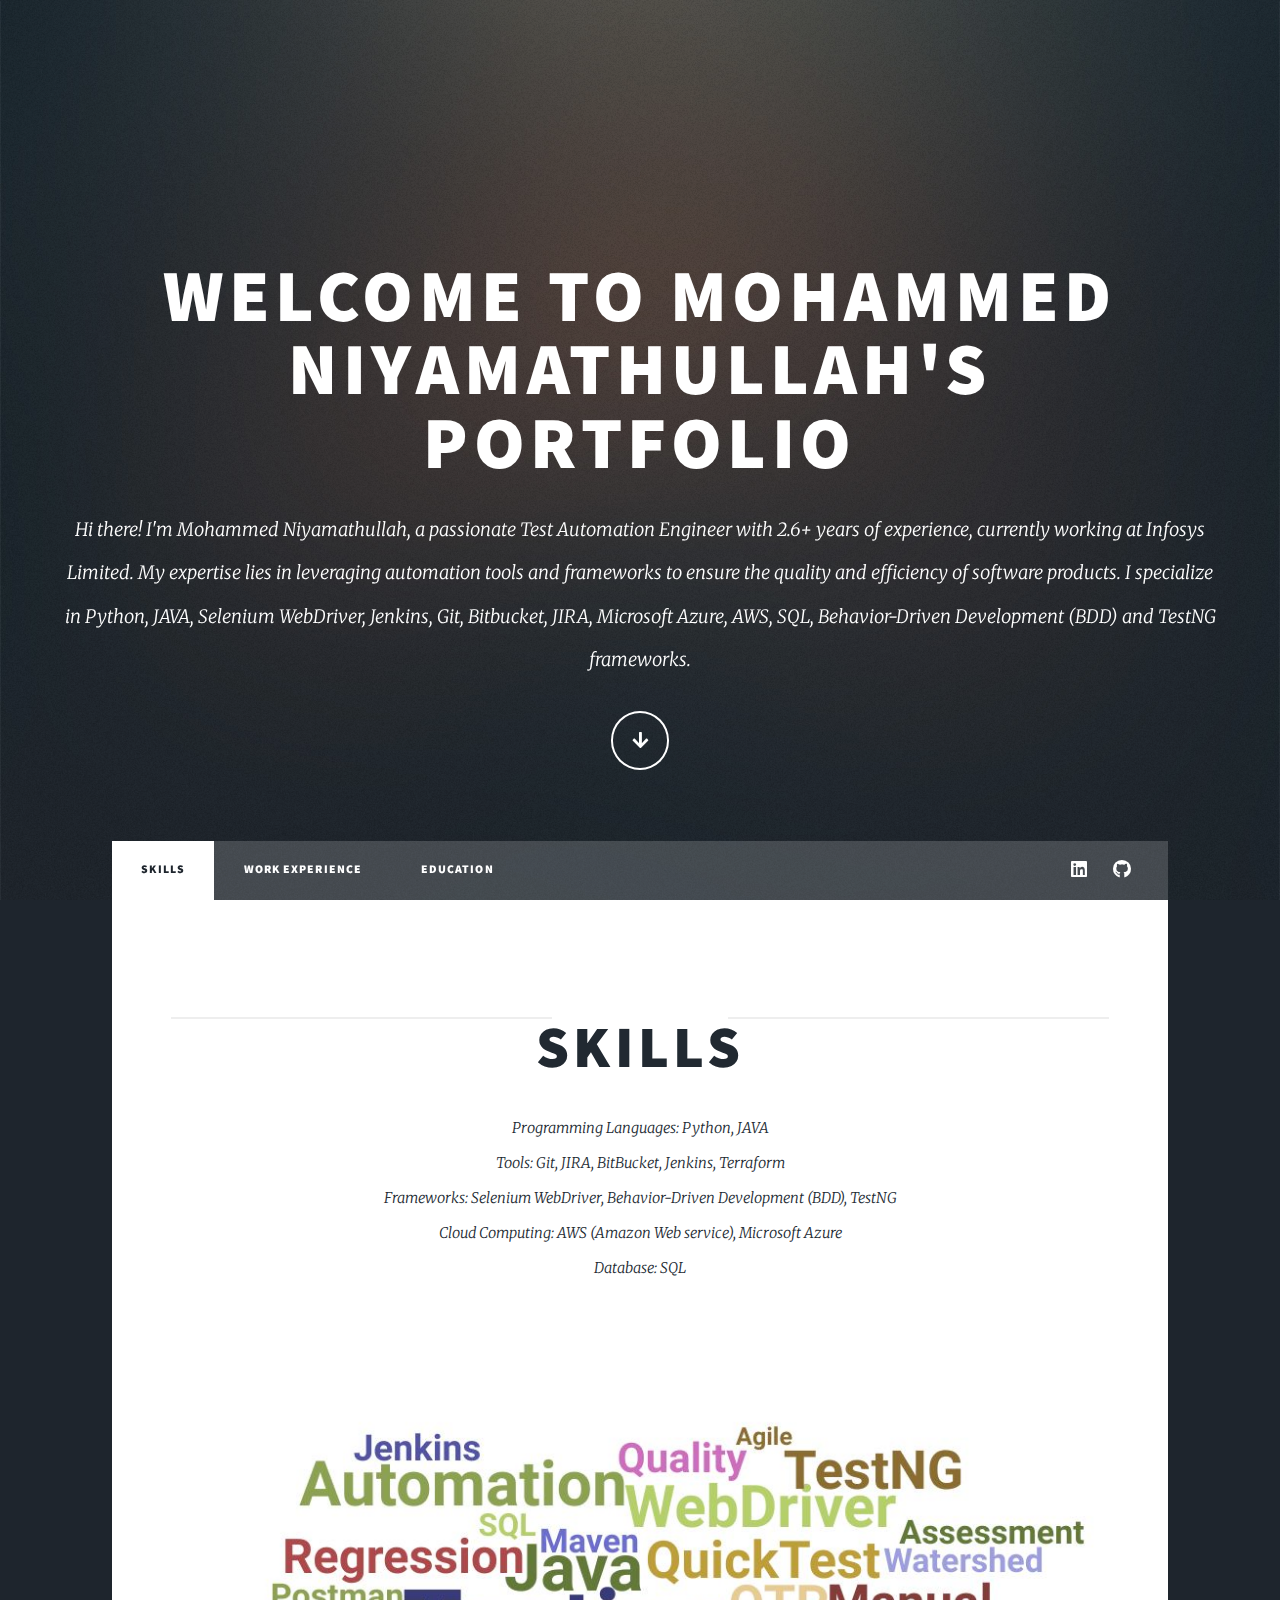
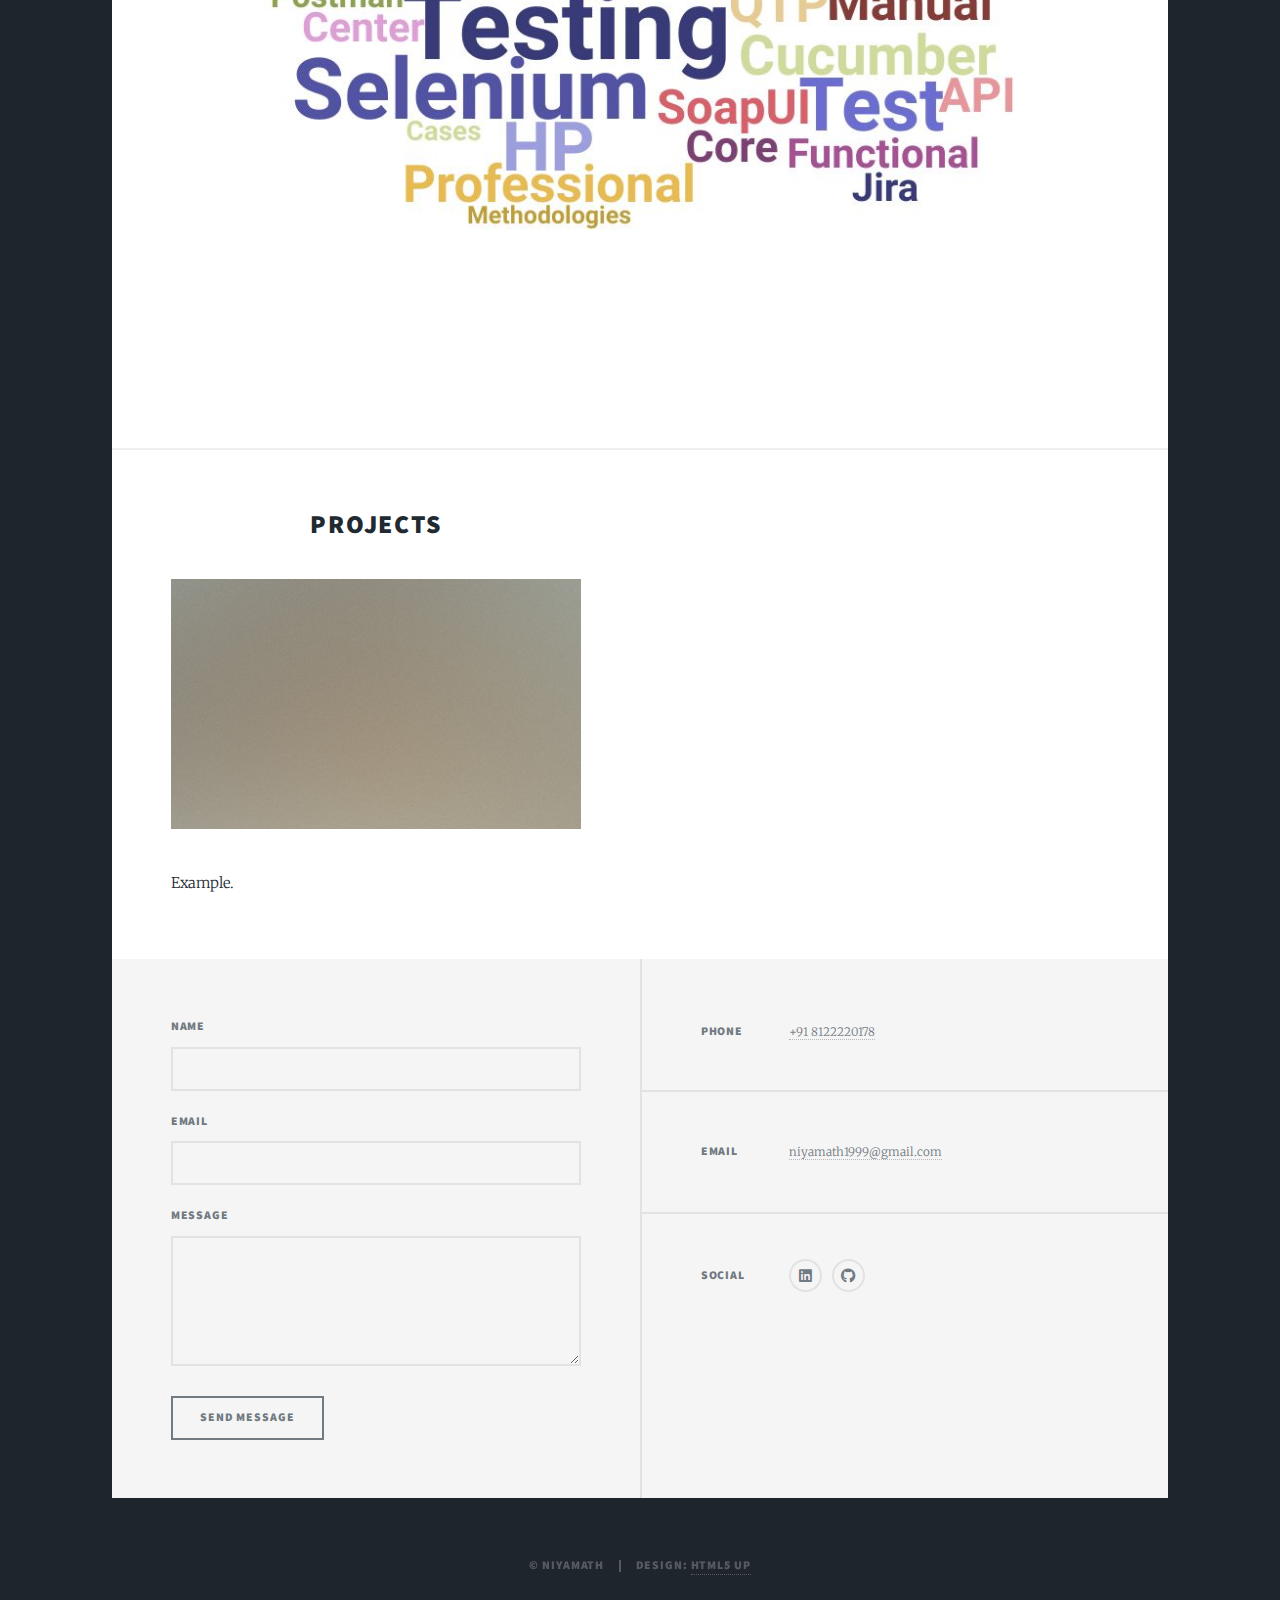
==== commit b21066d7: "Update index.html" ====
--- a/index.html
+++ b/index.html
@@ -21,7 +21,7 @@
 					<div id="intro">
 						<h1>Welcome to Mohammed Niyamathullah's<br />
 						Portfolio</h1>
-						<p>Hi there! I'm Mohammed Niyamathullah, a passionate Test Automation Engineer with 2.5+ years of experience, currently working at Infosys Limited. My expertise lies in leveraging automation tools and frameworks to ensure the quality and efficiency of software products. I specialize in Python, JAVA, Selenium WebDriver, Jenkins, Git, Bitbucket, JIRA, Microsoft Azure, AWS, SQL, Behavior-Driven Development (BDD) and TestNG frameworks.</p>
+						<p>Hi there! I'm Mohammed Niyamathullah, a passionate Test Automation Engineer with 2.6+ years of experience, currently working at Infosys Limited. My expertise lies in leveraging automation tools and frameworks to ensure the quality and efficiency of software products. I specialize in Python, JAVA, Selenium WebDriver, Jenkins, Git, Bitbucket, JIRA, Microsoft Azure, AWS, SQL, Behavior-Driven Development (BDD) and TestNG frameworks.</p>
 						<ul class="actions">
 							<li><a href="#header" class="button icon solid solo fa-arrow-down scrolly">Continue</a></li>
 						</ul>
@@ -149,4 +149,4 @@
 			<script src="assets/js/main.js"></script>
 
 	</body>
-</html>+</html>
